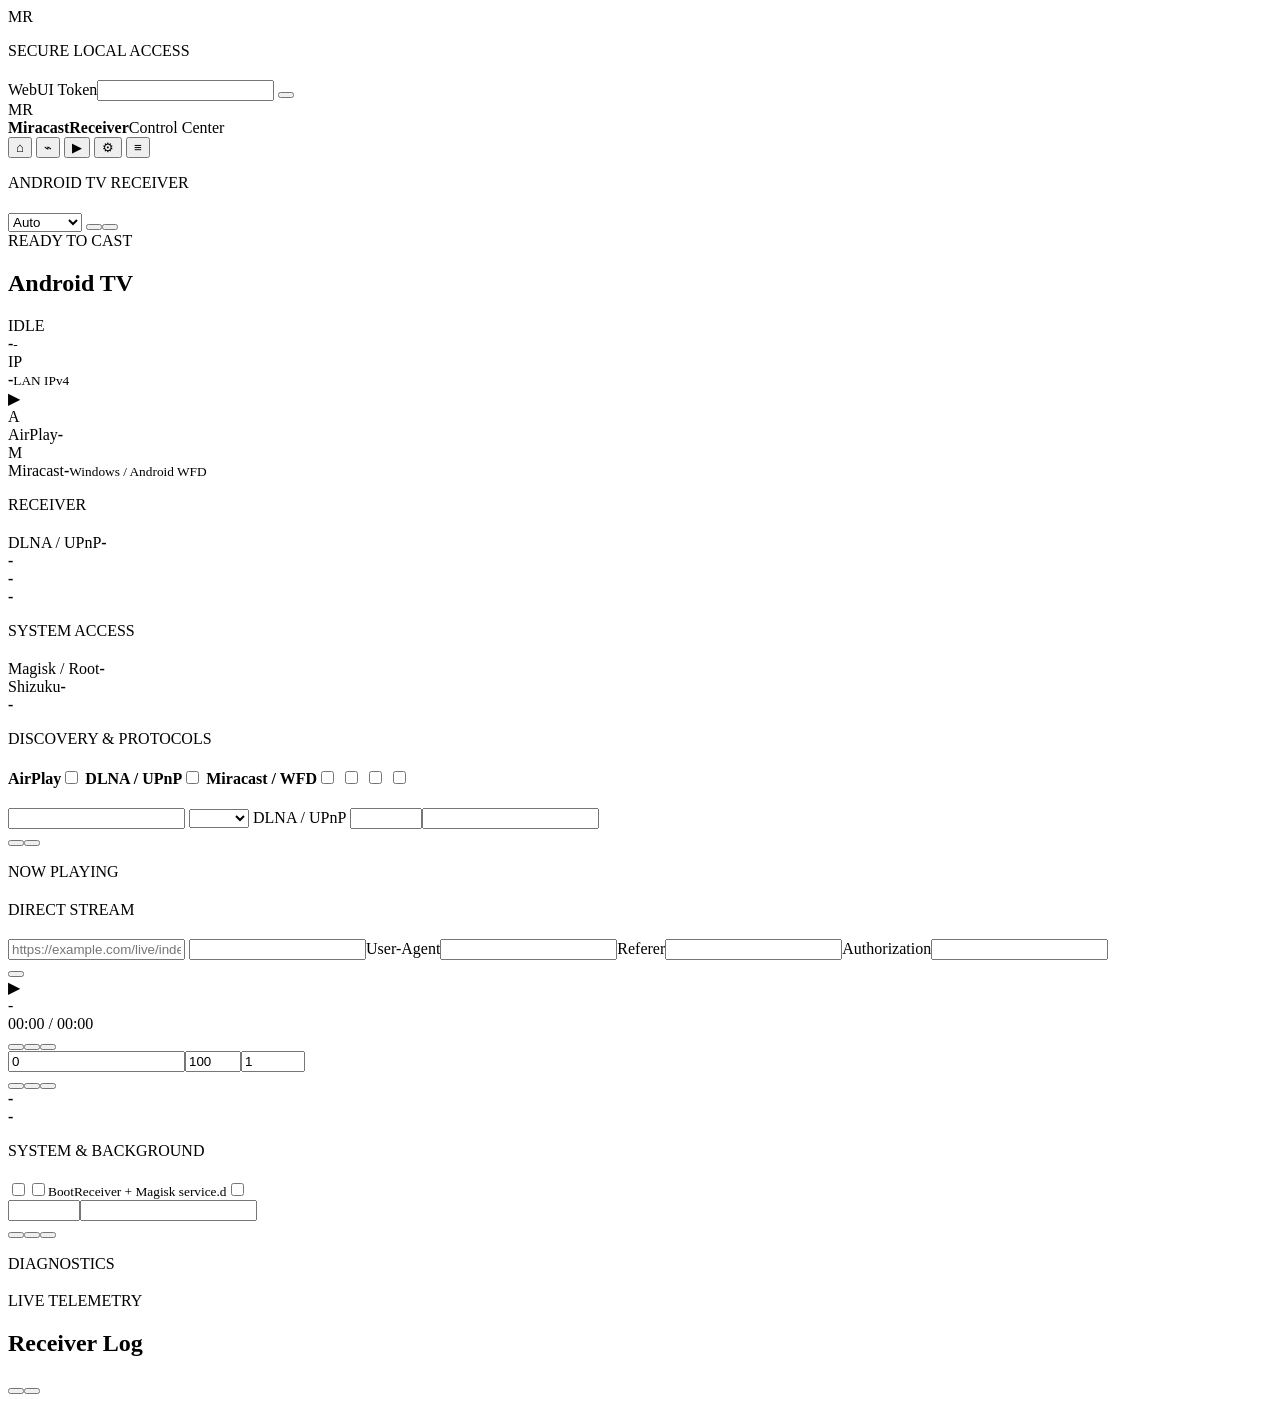
==== MiracastReceiver/app/src/main/assets/webui/index.html @ f7ee0a28 "i18n: convert WebUI markup to translation keys" ====
<!doctype html>
<html lang="en">
<head>
  <meta charset="utf-8">
  <meta name="viewport" content="width=device-width,initial-scale=1,viewport-fit=cover">
  <meta name="color-scheme" content="light dark">
  <meta name="theme-color" content="#08111f">
  <title>MiracastReceiver Control Center</title>
  <link rel="stylesheet" href="/styles.css">
</head>
<body>
  <div class="ambient ambient-a"></div><div class="ambient ambient-b"></div>

  <div id="login" class="modal hidden"><div class="modal-card login-card">
    <div class="brand-mark large">MR</div><p class="eyebrow">SECURE LOCAL ACCESS</p>
    <h2 data-i18n="loginTitle"></h2><p data-i18n="loginHint"></p>
    <label class="field-label">WebUI Token</label><input id="tokenInput" type="password" autocomplete="off" data-i18n-placeholder="tokenPlaceholder">
    <button id="loginBtn" class="primary wide" data-i18n="connectTv"></button><div id="loginError" class="error-text"></div>
  </div></div>

  <div class="app-shell">
    <aside class="sidebar">
      <div class="brand"><div class="brand-mark">MR</div><div><strong>MiracastReceiver</strong><span>Control Center</span></div></div>
      <nav>
        <button class="nav active" data-page="overview"><span class="nav-icon">⌂</span><span data-i18n="navOverview"></span></button>
        <button class="nav" data-page="protocols"><span class="nav-icon">⌁</span><span data-i18n="navProtocols"></span></button>
        <button class="nav" data-page="playback"><span class="nav-icon">▶</span><span data-i18n="navPlayback"></span></button>
        <button class="nav" data-page="system"><span class="nav-icon">⚙</span><span data-i18n="navSystem"></span></button>
        <button class="nav" data-page="logs"><span class="nav-icon">≡</span><span data-i18n="navLogs"></span></button>
      </nav>
      <div class="sidebar-footer">
        <span class="sidebar-label" data-i18n="lanConnection"></span><strong id="sidebarAddress" data-i18n="waitingNetwork"></strong><span data-i18n="localTokenAuth"></span>
      </div>
    </aside>

    <div class="workspace">
      <header class="topbar"><div><p class="eyebrow">ANDROID TV RECEIVER</p><h1 id="pageTitle"></h1></div>
        <div class="header-actions">
          <select id="languageSelect" aria-label="Language"><option value="auto">Auto</option><option value="en">English</option><option value="zh-CN">简体中文</option><option value="zh-TW">繁體中文</option><option value="ja">日本語</option><option value="ko">한국어</option></select>
          <span id="connectionBadge" class="badge"><i></i><span data-i18n="connecting"></span></span>
          <button id="copyAddressBtn" class="ghost" data-i18n="copyAddress"></button><button id="restartBtn" class="primary subtle" data-i18n="restartReceiver"></button>
        </div>
      </header>

      <main>
        <section id="page-overview" class="page active">
          <article class="hero panel"><div class="hero-copy"><span class="hero-kicker">READY TO CAST</span><h2 id="deviceName">Android TV</h2><p id="deviceMeta" data-i18n="loadingDevice"></p><div class="hero-tags"><span id="serviceState" class="soft-pill" data-i18n="receiverService"></span><span id="playbackState" class="soft-pill">IDLE</span><span id="portMode" class="soft-pill" data-i18n="webuiPort"></span></div></div><div class="hero-address"><span data-i18n="managementAddress"></span><strong id="webAddress">-</strong><small id="serviceUptime">-</small></div></article>
          <div class="metric-grid">
            <article class="metric-card"><div class="metric-icon cyan">IP</div><div><span data-i18n="tvAddress"></span><strong id="deviceIp">-</strong><small>LAN IPv4</small></div></article>
            <article class="metric-card"><div class="metric-icon green">▶</div><div><span data-i18n="currentPlayback"></span><strong id="playbackTitle" data-i18n="nothingPlaying"></strong><small data-i18n="playerStateSync"></small></div></article>
            <article class="metric-card"><div class="metric-icon violet">A</div><div><span>AirPlay</span><strong id="airplayState">-</strong><small data-i18n="airplayHint"></small></div></article>
            <article class="metric-card"><div class="metric-icon amber">M</div><div><span>Miracast</span><strong id="miracastState">-</strong><small>Windows / Android WFD</small></div></article>
          </div>
          <div class="grid two overview-grid">
            <article class="panel"><div class="panel-title"><div><p class="eyebrow">RECEIVER</p><h2 data-i18n="protocolHealth"></h2></div></div><div class="status-list premium-list"><div><span>DLNA / UPnP</span><b id="dlnaState">-</b></div><div><span data-i18n="hardwareDecode"></span><b id="decoderState">-</b></div><div><span data-i18n="actualWebuiPort"></span><b id="runtimePort">-</b></div><div><span data-i18n="lastError"></span><b id="lastError">-</b></div></div></article>
            <article class="panel"><div class="panel-title"><div><p class="eyebrow">SYSTEM ACCESS</p><h2 data-i18n="privilegeBackground"></h2></div></div><div class="status-list premium-list"><div><span>Magisk / Root</span><b id="rootState">-</b></div><div><span>Shizuku</span><b id="shizukuState">-</b></div><div><span data-i18n="bootFallback"></span><b id="bootState">-</b></div><div><span data-i18n="qrAccess"></span><b data-i18n="qrAccessHint"></b></div></div></article>
          </div>
        </section>

        <section id="page-protocols" class="page">
          <div class="page-intro"><p class="eyebrow">DISCOVERY &amp; PROTOCOLS</p><h2 data-i18n="protocolTitle"></h2><p data-i18n="protocolIntro"></p></div>
          <form id="configForm">
            <article class="panel"><div class="panel-title"><div><h2 data-i18n="receiverProtocols"></h2><p data-i18n="disableUnused"></p></div></div><div class="switch-grid">
              <label class="switch-row"><span><b>AirPlay</b><small data-i18n="airplayDesc"></small></span><input id="airPlayEnabled" type="checkbox"><i></i></label>
              <label class="switch-row"><span><b>DLNA / UPnP</b><small data-i18n="dlnaDesc"></small></span><input id="dlnaEnabled" type="checkbox"><i></i></label>
              <label class="switch-row"><span><b>Miracast / WFD</b><small data-i18n="miracastDesc"></small></span><input id="miracastEnabled" type="checkbox"><i></i></label>
              <label class="switch-row"><span><b data-i18n="customMdns"></b><small data-i18n="customMdnsDesc"></small></span><input id="customMdnsEnabled" type="checkbox"><i></i></label>
              <label class="switch-row"><span><b data-i18n="airplayAudio"></b><small data-i18n="airplayAudioDesc"></small></span><input id="airPlayAudioEnabled" type="checkbox"><i></i></label>
              <label class="switch-row"><span><b data-i18n="autoLaunchPlayer"></b><small data-i18n="autoLaunchDesc"></small></span><input id="autoLaunchPlayer" type="checkbox"><i></i></label>
            </div></article>
            <article class="panel"><div class="panel-title"><div><h2 data-i18n="identityPicture"></h2><p data-i18n="identityPictureDesc"></p></div></div><div class="form-grid">
              <label><span data-i18n="deviceName"></span><input id="deviceNameInput" type="text" maxlength="64" data-i18n-placeholder="systemNamePlaceholder"></label>
              <label><span data-i18n="mirrorResolution"></span><select id="mirrorMaxHeight"><option value="0" data-i18n="autoTvMax"></option><option value="720">720p</option><option value="1080">1080p</option><option value="1440">1440p</option><option value="2160">2160p</option></select></label>
              <label>DLNA / UPnP <span data-i18n="port"></span><input id="upnpPort" type="number" min="1024" max="65535"></label><label><span data-i18n="connectionCode"></span><input id="connectionCode" type="text" readonly></label>
            </div><div class="actions"><button type="button" id="regenCodeBtn" data-i18n="regenCode"></button><button type="submit" class="primary" data-i18n="saveApply"></button></div></article>
          </form>
        </section>

        <section id="page-playback" class="page">
          <div class="page-intro"><p class="eyebrow">NOW PLAYING</p><h2 data-i18n="remotePlayer"></h2><p data-i18n="remotePlayerIntro"></p></div>
          <article id="directUrlCard" class="panel"><div class="panel-title"><div><p class="eyebrow">DIRECT STREAM</p><h2 data-i18n="directStream"></h2><p data-i18n="directStreamDesc"></p></div></div><div class="form-grid">
            <label style="grid-column:1/-1"><span data-i18n="mediaUrl"></span><input id="directMediaUrl" type="url" maxlength="4096" placeholder="https://example.com/live/index.m3u8"></label>
            <label><span data-i18n="optionalTitle"></span><input id="directMediaTitle" type="text" maxlength="160"></label><label><span>User-Agent</span><input id="directUserAgent" type="text" maxlength="2048"></label><label><span>Referer</span><input id="directReferer" type="text" maxlength="2048"></label><label><span>Authorization</span><input id="directAuthorization" type="text" maxlength="2048"></label>
          </div><div class="actions"><button id="directPlayBtn" class="primary" data-i18n="playNow"></button></div><div class="muted" data-i18n="directStreamSafety"></div></article>
          <article class="panel player-panel"><div class="now-playing"><span class="now-icon">▶</span><div><strong id="nowTitle" data-i18n="nothingPlaying"></strong><span id="nowSource">-</span></div></div><div class="progress"><div id="progressFill"></div></div><div id="progressText" class="muted progress-label">00:00 / 00:00</div><div class="player-buttons"><button data-player="pause" data-i18n="pause"></button><button class="primary play-main" data-player="play" data-i18n="play"></button><button data-player="stop" data-i18n="stop"></button></div><div class="form-grid compact"><label><span data-i18n="seekSeconds"></span><input id="seekSeconds" type="number" min="0" value="0"></label><label><span data-i18n="volume"></span><input id="volumeValue" type="number" min="0" max="100" value="100"></label><label><span data-i18n="speed"></span><input id="speedValue" type="number" min="0.25" max="4" step="0.25" value="1"></label></div><div class="actions"><button id="seekBtn" data-i18n="seek"></button><button id="volumeBtn" data-i18n="setVolume"></button><button id="speedBtn" data-i18n="setSpeed"></button></div><div class="status-list top-gap premium-list"><div><span data-i18n="currentDecoder"></span><b id="activeDecoder">-</b></div><div><span data-i18n="hardwareAcceleration"></span><b id="activeHardware">-</b></div></div></article>
        </section>

        <section id="page-system" class="page"><div class="page-intro"><p class="eyebrow">SYSTEM &amp; BACKGROUND</p><h2 data-i18n="systemTitle"></h2><p data-i18n="systemIntro"></p></div><form id="systemForm"><article class="panel"><div class="switch-grid">
          <label class="switch-row"><span><b data-i18n="enableWebui"></b><small data-i18n="enableWebuiDesc"></small></span><input id="webUiEnabled" type="checkbox"><i></i></label><label class="switch-row"><span><b data-i18n="tokenAuth"></b><small data-i18n="tokenAuthDesc"></small></span><input id="webUiAuthRequired" type="checkbox"><i></i></label><label class="switch-row"><span><b data-i18n="autoStart"></b><small>BootReceiver + Magisk service.d</small></span><input id="autoStartOnBoot" type="checkbox"><i></i></label>
          </div><div class="form-grid port-grid"><label><span data-i18n="preferredPort"></span><input id="webUiPort" type="number" min="1024" max="65535"><small data-i18n="preferredPortDesc"></small></label><label><span data-i18n="runtimePort"></span><input id="runtimePortInput" type="text" readonly><small id="portNotice"></small></label></div><div class="actions"><button type="button" id="optimizeBtn" data-i18n="optimizeBackground"></button><button type="button" id="rotateTokenBtn" data-i18n="rotateToken"></button><button type="submit" class="primary" data-i18n="saveApply"></button></div></article></form><article class="panel diagnostics-panel"><div class="panel-head"><div><p class="eyebrow">DIAGNOSTICS</p><h2 data-i18n="diagnosticSnapshot"></h2></div></div><pre id="diagnostics" data-i18n="loading"></pre></article></section>

        <section id="page-logs" class="page"><div class="page-intro"><p class="eyebrow">LIVE TELEMETRY</p><h2 data-i18n="liveLogs"></h2><p data-i18n="liveLogsIntro"></p></div><article class="panel log-panel"><div class="panel-head"><div><h2>Receiver Log</h2><span class="muted" data-i18n="last400"></span></div><div><button id="refreshLogsBtn" data-i18n="refresh"></button><button id="clearLogsBtn" data-i18n="clear"></button></div></div><pre id="logs" data-i18n="loading"></pre></article></section>
        <div id="toast" class="toast hidden"></div>
      </main>
    </div>
  </div>
  <script src="/app.js"></script>
</body>
</html>
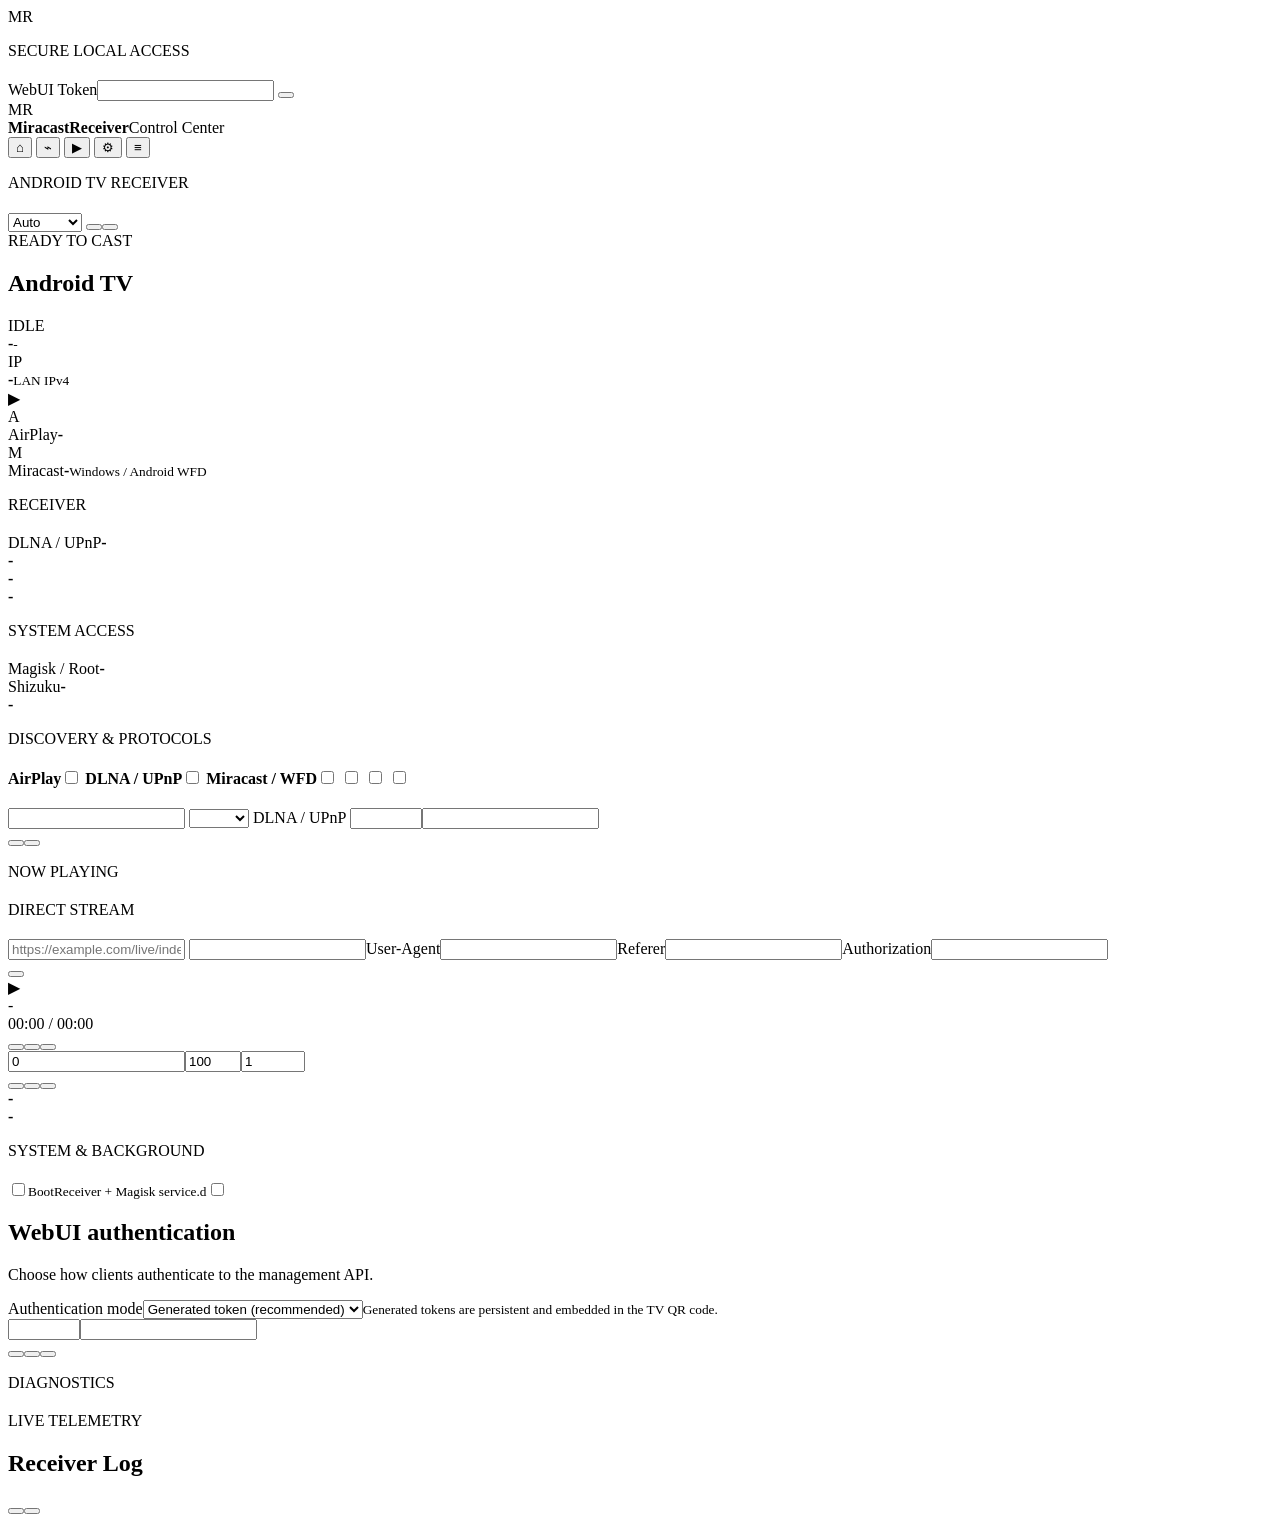
==== commit 49e06ead: "feat: add WebUI auth mode controls" ====
--- a/MiracastReceiver/app/src/main/assets/webui/index.html
+++ b/MiracastReceiver/app/src/main/assets/webui/index.html
@@ -28,9 +28,7 @@
         <button class="nav" data-page="system"><span class="nav-icon">⚙</span><span data-i18n="navSystem"></span></button>
         <button class="nav" data-page="logs"><span class="nav-icon">≡</span><span data-i18n="navLogs"></span></button>
       </nav>
-      <div class="sidebar-footer">
-        <span class="sidebar-label" data-i18n="lanConnection"></span><strong id="sidebarAddress" data-i18n="waitingNetwork"></strong><span data-i18n="localTokenAuth"></span>
-      </div>
+      <div class="sidebar-footer"><span class="sidebar-label" data-i18n="lanConnection"></span><strong id="sidebarAddress" data-i18n="waitingNetwork"></strong><span data-i18n="localTokenAuth"></span></div>
     </aside>
 
     <div class="workspace">
@@ -85,9 +83,17 @@
           <article class="panel player-panel"><div class="now-playing"><span class="now-icon">▶</span><div><strong id="nowTitle" data-i18n="nothingPlaying"></strong><span id="nowSource">-</span></div></div><div class="progress"><div id="progressFill"></div></div><div id="progressText" class="muted progress-label">00:00 / 00:00</div><div class="player-buttons"><button data-player="pause" data-i18n="pause"></button><button class="primary play-main" data-player="play" data-i18n="play"></button><button data-player="stop" data-i18n="stop"></button></div><div class="form-grid compact"><label><span data-i18n="seekSeconds"></span><input id="seekSeconds" type="number" min="0" value="0"></label><label><span data-i18n="volume"></span><input id="volumeValue" type="number" min="0" max="100" value="100"></label><label><span data-i18n="speed"></span><input id="speedValue" type="number" min="0.25" max="4" step="0.25" value="1"></label></div><div class="actions"><button id="seekBtn" data-i18n="seek"></button><button id="volumeBtn" data-i18n="setVolume"></button><button id="speedBtn" data-i18n="setSpeed"></button></div><div class="status-list top-gap premium-list"><div><span data-i18n="currentDecoder"></span><b id="activeDecoder">-</b></div><div><span data-i18n="hardwareAcceleration"></span><b id="activeHardware">-</b></div></div></article>
         </section>
 
-        <section id="page-system" class="page"><div class="page-intro"><p class="eyebrow">SYSTEM &amp; BACKGROUND</p><h2 data-i18n="systemTitle"></h2><p data-i18n="systemIntro"></p></div><form id="systemForm"><article class="panel"><div class="switch-grid">
-          <label class="switch-row"><span><b data-i18n="enableWebui"></b><small data-i18n="enableWebuiDesc"></small></span><input id="webUiEnabled" type="checkbox"><i></i></label><label class="switch-row"><span><b data-i18n="tokenAuth"></b><small data-i18n="tokenAuthDesc"></small></span><input id="webUiAuthRequired" type="checkbox"><i></i></label><label class="switch-row"><span><b data-i18n="autoStart"></b><small>BootReceiver + Magisk service.d</small></span><input id="autoStartOnBoot" type="checkbox"><i></i></label>
-          </div><div class="form-grid port-grid"><label><span data-i18n="preferredPort"></span><input id="webUiPort" type="number" min="1024" max="65535"><small data-i18n="preferredPortDesc"></small></label><label><span data-i18n="runtimePort"></span><input id="runtimePortInput" type="text" readonly><small id="portNotice"></small></label></div><div class="actions"><button type="button" id="optimizeBtn" data-i18n="optimizeBackground"></button><button type="button" id="rotateTokenBtn" data-i18n="rotateToken"></button><button type="submit" class="primary" data-i18n="saveApply"></button></div></article></form><article class="panel diagnostics-panel"><div class="panel-head"><div><p class="eyebrow">DIAGNOSTICS</p><h2 data-i18n="diagnosticSnapshot"></h2></div></div><pre id="diagnostics" data-i18n="loading"></pre></article></section>
+        <section id="page-system" class="page"><div class="page-intro"><p class="eyebrow">SYSTEM &amp; BACKGROUND</p><h2 data-i18n="systemTitle"></h2><p data-i18n="systemIntro"></p></div><form id="systemForm"><article class="panel">
+          <div class="switch-grid"><label class="switch-row"><span><b data-i18n="enableWebui"></b><small data-i18n="enableWebuiDesc"></small></span><input id="webUiEnabled" type="checkbox"><i></i></label><label class="switch-row"><span><b data-i18n="autoStart"></b><small>BootReceiver + Magisk service.d</small></span><input id="autoStartOnBoot" type="checkbox"><i></i></label></div>
+          <input id="webUiAuthRequired" type="checkbox" hidden>
+          <div class="panel-title top-gap"><div><h2 id="authModeTitle">WebUI authentication</h2><p id="authModeDescription">Choose how clients authenticate to the management API.</p></div></div>
+          <div class="form-grid">
+            <label><span id="authModeLabel">Authentication mode</span><select id="webUiAuthMode"><option value="auto">Generated token (recommended)</option><option value="custom">Custom token</option><option value="none">No authentication</option></select><small id="authModeHint">Generated tokens are persistent and embedded in the TV QR code.</small></label>
+            <label id="customTokenField" hidden><span id="customTokenLabel">Custom token</span><input id="webUiCustomToken" type="password" minlength="8" maxlength="128" autocomplete="new-password"><small id="customTokenHint">8–128 characters; spaces and control characters are not allowed.</small></label>
+          </div>
+          <div class="form-grid port-grid"><label><span data-i18n="preferredPort"></span><input id="webUiPort" type="number" min="1024" max="65535"><small data-i18n="preferredPortDesc"></small></label><label><span data-i18n="runtimePort"></span><input id="runtimePortInput" type="text" readonly><small id="portNotice"></small></label></div>
+          <div class="actions"><button type="button" id="optimizeBtn" data-i18n="optimizeBackground"></button><button type="button" id="rotateTokenBtn" data-i18n="rotateToken"></button><button type="submit" class="primary" data-i18n="saveApply"></button></div>
+          </article></form><article class="panel diagnostics-panel"><div class="panel-head"><div><p class="eyebrow">DIAGNOSTICS</p><h2 data-i18n="diagnosticSnapshot"></h2></div></div><pre id="diagnostics" data-i18n="loading"></pre></article></section>
 
         <section id="page-logs" class="page"><div class="page-intro"><p class="eyebrow">LIVE TELEMETRY</p><h2 data-i18n="liveLogs"></h2><p data-i18n="liveLogsIntro"></p></div><article class="panel log-panel"><div class="panel-head"><div><h2>Receiver Log</h2><span class="muted" data-i18n="last400"></span></div><div><button id="refreshLogsBtn" data-i18n="refresh"></button><button id="clearLogsBtn" data-i18n="clear"></button></div></div><pre id="logs" data-i18n="loading"></pre></article></section>
         <div id="toast" class="toast hidden"></div>
@@ -95,5 +101,6 @@
     </div>
   </div>
   <script src="/app.js"></script>
+  <script src="/auth-modes.js"></script>
 </body>
 </html>
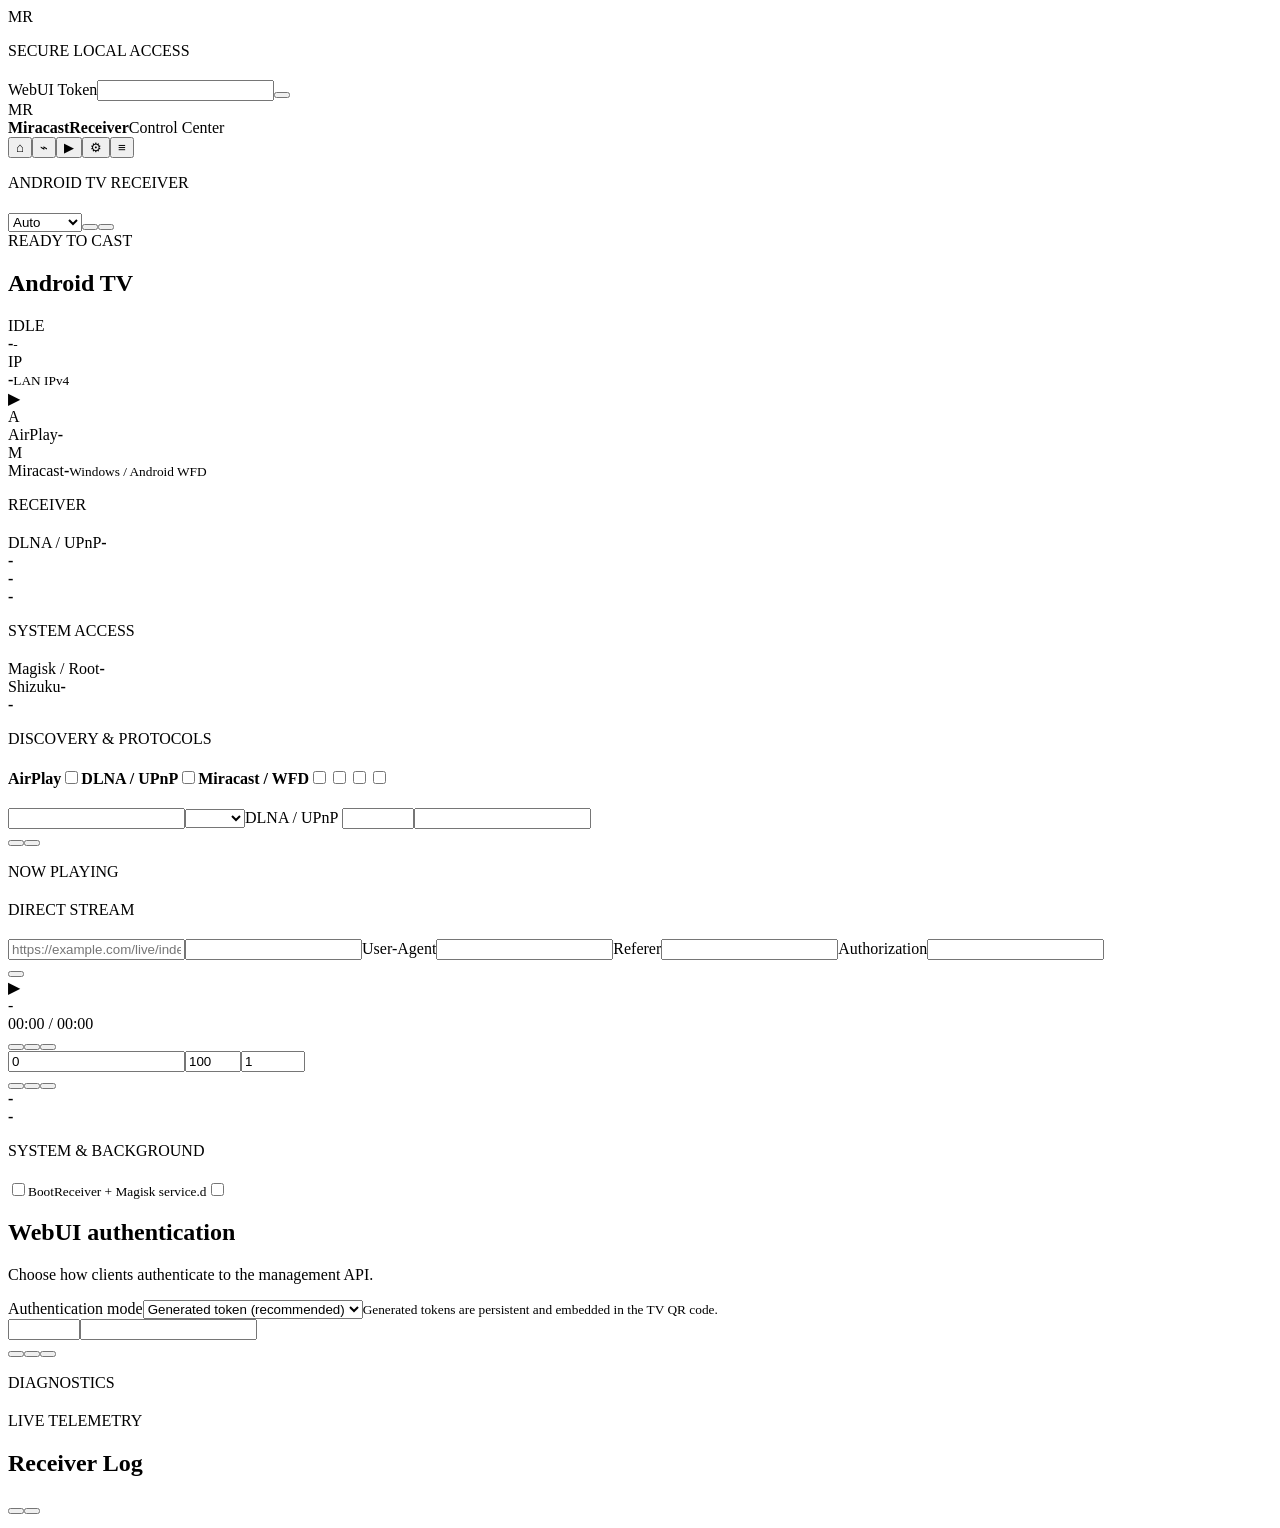
==== commit ebc6137c: "feat: wire WebUI authentication mode editor" ====
--- a/MiracastReceiver/app/src/main/assets/webui/index.html
+++ b/MiracastReceiver/app/src/main/assets/webui/index.html
@@ -10,97 +10,39 @@
 </head>
 <body>
   <div class="ambient ambient-a"></div><div class="ambient ambient-b"></div>
-
-  <div id="login" class="modal hidden"><div class="modal-card login-card">
-    <div class="brand-mark large">MR</div><p class="eyebrow">SECURE LOCAL ACCESS</p>
-    <h2 data-i18n="loginTitle"></h2><p data-i18n="loginHint"></p>
-    <label class="field-label">WebUI Token</label><input id="tokenInput" type="password" autocomplete="off" data-i18n-placeholder="tokenPlaceholder">
-    <button id="loginBtn" class="primary wide" data-i18n="connectTv"></button><div id="loginError" class="error-text"></div>
-  </div></div>
-
+  <div id="login" class="modal hidden"><div class="modal-card login-card"><div class="brand-mark large">MR</div><p class="eyebrow">SECURE LOCAL ACCESS</p><h2 data-i18n="loginTitle"></h2><p data-i18n="loginHint"></p><label class="field-label">WebUI Token</label><input id="tokenInput" type="password" autocomplete="off" data-i18n-placeholder="tokenPlaceholder"><button id="loginBtn" class="primary wide" data-i18n="connectTv"></button><div id="loginError" class="error-text"></div></div></div>
   <div class="app-shell">
-    <aside class="sidebar">
-      <div class="brand"><div class="brand-mark">MR</div><div><strong>MiracastReceiver</strong><span>Control Center</span></div></div>
-      <nav>
-        <button class="nav active" data-page="overview"><span class="nav-icon">⌂</span><span data-i18n="navOverview"></span></button>
-        <button class="nav" data-page="protocols"><span class="nav-icon">⌁</span><span data-i18n="navProtocols"></span></button>
-        <button class="nav" data-page="playback"><span class="nav-icon">▶</span><span data-i18n="navPlayback"></span></button>
-        <button class="nav" data-page="system"><span class="nav-icon">⚙</span><span data-i18n="navSystem"></span></button>
-        <button class="nav" data-page="logs"><span class="nav-icon">≡</span><span data-i18n="navLogs"></span></button>
-      </nav>
-      <div class="sidebar-footer"><span class="sidebar-label" data-i18n="lanConnection"></span><strong id="sidebarAddress" data-i18n="waitingNetwork"></strong><span data-i18n="localTokenAuth"></span></div>
-    </aside>
-
+    <aside class="sidebar"><div class="brand"><div class="brand-mark">MR</div><div><strong>MiracastReceiver</strong><span>Control Center</span></div></div><nav><button class="nav active" data-page="overview"><span class="nav-icon">⌂</span><span data-i18n="navOverview"></span></button><button class="nav" data-page="protocols"><span class="nav-icon">⌁</span><span data-i18n="navProtocols"></span></button><button class="nav" data-page="playback"><span class="nav-icon">▶</span><span data-i18n="navPlayback"></span></button><button class="nav" data-page="system"><span class="nav-icon">⚙</span><span data-i18n="navSystem"></span></button><button class="nav" data-page="logs"><span class="nav-icon">≡</span><span data-i18n="navLogs"></span></button></nav><div class="sidebar-footer"><span class="sidebar-label" data-i18n="lanConnection"></span><strong id="sidebarAddress" data-i18n="waitingNetwork"></strong><span data-i18n="localTokenAuth"></span></div></aside>
     <div class="workspace">
-      <header class="topbar"><div><p class="eyebrow">ANDROID TV RECEIVER</p><h1 id="pageTitle"></h1></div>
-        <div class="header-actions">
-          <select id="languageSelect" aria-label="Language"><option value="auto">Auto</option><option value="en">English</option><option value="zh-CN">简体中文</option><option value="zh-TW">繁體中文</option><option value="ja">日本語</option><option value="ko">한국어</option></select>
-          <span id="connectionBadge" class="badge"><i></i><span data-i18n="connecting"></span></span>
-          <button id="copyAddressBtn" class="ghost" data-i18n="copyAddress"></button><button id="restartBtn" class="primary subtle" data-i18n="restartReceiver"></button>
-        </div>
-      </header>
-
+      <header class="topbar"><div><p class="eyebrow">ANDROID TV RECEIVER</p><h1 id="pageTitle"></h1></div><div class="header-actions"><select id="languageSelect" aria-label="Language"><option value="auto">Auto</option><option value="en">English</option><option value="zh-CN">简体中文</option><option value="zh-TW">繁體中文</option><option value="ja">日本語</option><option value="ko">한국어</option></select><span id="connectionBadge" class="badge"><i></i><span data-i18n="connecting"></span></span><button id="copyAddressBtn" class="ghost" data-i18n="copyAddress"></button><button id="restartBtn" class="primary subtle" data-i18n="restartReceiver"></button></div></header>
       <main>
-        <section id="page-overview" class="page active">
-          <article class="hero panel"><div class="hero-copy"><span class="hero-kicker">READY TO CAST</span><h2 id="deviceName">Android TV</h2><p id="deviceMeta" data-i18n="loadingDevice"></p><div class="hero-tags"><span id="serviceState" class="soft-pill" data-i18n="receiverService"></span><span id="playbackState" class="soft-pill">IDLE</span><span id="portMode" class="soft-pill" data-i18n="webuiPort"></span></div></div><div class="hero-address"><span data-i18n="managementAddress"></span><strong id="webAddress">-</strong><small id="serviceUptime">-</small></div></article>
-          <div class="metric-grid">
-            <article class="metric-card"><div class="metric-icon cyan">IP</div><div><span data-i18n="tvAddress"></span><strong id="deviceIp">-</strong><small>LAN IPv4</small></div></article>
-            <article class="metric-card"><div class="metric-icon green">▶</div><div><span data-i18n="currentPlayback"></span><strong id="playbackTitle" data-i18n="nothingPlaying"></strong><small data-i18n="playerStateSync"></small></div></article>
-            <article class="metric-card"><div class="metric-icon violet">A</div><div><span>AirPlay</span><strong id="airplayState">-</strong><small data-i18n="airplayHint"></small></div></article>
-            <article class="metric-card"><div class="metric-icon amber">M</div><div><span>Miracast</span><strong id="miracastState">-</strong><small>Windows / Android WFD</small></div></article>
-          </div>
-          <div class="grid two overview-grid">
-            <article class="panel"><div class="panel-title"><div><p class="eyebrow">RECEIVER</p><h2 data-i18n="protocolHealth"></h2></div></div><div class="status-list premium-list"><div><span>DLNA / UPnP</span><b id="dlnaState">-</b></div><div><span data-i18n="hardwareDecode"></span><b id="decoderState">-</b></div><div><span data-i18n="actualWebuiPort"></span><b id="runtimePort">-</b></div><div><span data-i18n="lastError"></span><b id="lastError">-</b></div></div></article>
-            <article class="panel"><div class="panel-title"><div><p class="eyebrow">SYSTEM ACCESS</p><h2 data-i18n="privilegeBackground"></h2></div></div><div class="status-list premium-list"><div><span>Magisk / Root</span><b id="rootState">-</b></div><div><span>Shizuku</span><b id="shizukuState">-</b></div><div><span data-i18n="bootFallback"></span><b id="bootState">-</b></div><div><span data-i18n="qrAccess"></span><b data-i18n="qrAccessHint"></b></div></div></article>
-          </div>
-        </section>
-
-        <section id="page-protocols" class="page">
-          <div class="page-intro"><p class="eyebrow">DISCOVERY &amp; PROTOCOLS</p><h2 data-i18n="protocolTitle"></h2><p data-i18n="protocolIntro"></p></div>
-          <form id="configForm">
-            <article class="panel"><div class="panel-title"><div><h2 data-i18n="receiverProtocols"></h2><p data-i18n="disableUnused"></p></div></div><div class="switch-grid">
-              <label class="switch-row"><span><b>AirPlay</b><small data-i18n="airplayDesc"></small></span><input id="airPlayEnabled" type="checkbox"><i></i></label>
-              <label class="switch-row"><span><b>DLNA / UPnP</b><small data-i18n="dlnaDesc"></small></span><input id="dlnaEnabled" type="checkbox"><i></i></label>
-              <label class="switch-row"><span><b>Miracast / WFD</b><small data-i18n="miracastDesc"></small></span><input id="miracastEnabled" type="checkbox"><i></i></label>
-              <label class="switch-row"><span><b data-i18n="customMdns"></b><small data-i18n="customMdnsDesc"></small></span><input id="customMdnsEnabled" type="checkbox"><i></i></label>
-              <label class="switch-row"><span><b data-i18n="airplayAudio"></b><small data-i18n="airplayAudioDesc"></small></span><input id="airPlayAudioEnabled" type="checkbox"><i></i></label>
-              <label class="switch-row"><span><b data-i18n="autoLaunchPlayer"></b><small data-i18n="autoLaunchDesc"></small></span><input id="autoLaunchPlayer" type="checkbox"><i></i></label>
-            </div></article>
-            <article class="panel"><div class="panel-title"><div><h2 data-i18n="identityPicture"></h2><p data-i18n="identityPictureDesc"></p></div></div><div class="form-grid">
-              <label><span data-i18n="deviceName"></span><input id="deviceNameInput" type="text" maxlength="64" data-i18n-placeholder="systemNamePlaceholder"></label>
-              <label><span data-i18n="mirrorResolution"></span><select id="mirrorMaxHeight"><option value="0" data-i18n="autoTvMax"></option><option value="720">720p</option><option value="1080">1080p</option><option value="1440">1440p</option><option value="2160">2160p</option></select></label>
-              <label>DLNA / UPnP <span data-i18n="port"></span><input id="upnpPort" type="number" min="1024" max="65535"></label><label><span data-i18n="connectionCode"></span><input id="connectionCode" type="text" readonly></label>
-            </div><div class="actions"><button type="button" id="regenCodeBtn" data-i18n="regenCode"></button><button type="submit" class="primary" data-i18n="saveApply"></button></div></article>
-          </form>
-        </section>
-
-        <section id="page-playback" class="page">
-          <div class="page-intro"><p class="eyebrow">NOW PLAYING</p><h2 data-i18n="remotePlayer"></h2><p data-i18n="remotePlayerIntro"></p></div>
-          <article id="directUrlCard" class="panel"><div class="panel-title"><div><p class="eyebrow">DIRECT STREAM</p><h2 data-i18n="directStream"></h2><p data-i18n="directStreamDesc"></p></div></div><div class="form-grid">
-            <label style="grid-column:1/-1"><span data-i18n="mediaUrl"></span><input id="directMediaUrl" type="url" maxlength="4096" placeholder="https://example.com/live/index.m3u8"></label>
-            <label><span data-i18n="optionalTitle"></span><input id="directMediaTitle" type="text" maxlength="160"></label><label><span>User-Agent</span><input id="directUserAgent" type="text" maxlength="2048"></label><label><span>Referer</span><input id="directReferer" type="text" maxlength="2048"></label><label><span>Authorization</span><input id="directAuthorization" type="text" maxlength="2048"></label>
-          </div><div class="actions"><button id="directPlayBtn" class="primary" data-i18n="playNow"></button></div><div class="muted" data-i18n="directStreamSafety"></div></article>
-          <article class="panel player-panel"><div class="now-playing"><span class="now-icon">▶</span><div><strong id="nowTitle" data-i18n="nothingPlaying"></strong><span id="nowSource">-</span></div></div><div class="progress"><div id="progressFill"></div></div><div id="progressText" class="muted progress-label">00:00 / 00:00</div><div class="player-buttons"><button data-player="pause" data-i18n="pause"></button><button class="primary play-main" data-player="play" data-i18n="play"></button><button data-player="stop" data-i18n="stop"></button></div><div class="form-grid compact"><label><span data-i18n="seekSeconds"></span><input id="seekSeconds" type="number" min="0" value="0"></label><label><span data-i18n="volume"></span><input id="volumeValue" type="number" min="0" max="100" value="100"></label><label><span data-i18n="speed"></span><input id="speedValue" type="number" min="0.25" max="4" step="0.25" value="1"></label></div><div class="actions"><button id="seekBtn" data-i18n="seek"></button><button id="volumeBtn" data-i18n="setVolume"></button><button id="speedBtn" data-i18n="setSpeed"></button></div><div class="status-list top-gap premium-list"><div><span data-i18n="currentDecoder"></span><b id="activeDecoder">-</b></div><div><span data-i18n="hardwareAcceleration"></span><b id="activeHardware">-</b></div></div></article>
-        </section>
-
-        <section id="page-system" class="page"><div class="page-intro"><p class="eyebrow">SYSTEM &amp; BACKGROUND</p><h2 data-i18n="systemTitle"></h2><p data-i18n="systemIntro"></p></div><form id="systemForm"><article class="panel">
-          <div class="switch-grid"><label class="switch-row"><span><b data-i18n="enableWebui"></b><small data-i18n="enableWebuiDesc"></small></span><input id="webUiEnabled" type="checkbox"><i></i></label><label class="switch-row"><span><b data-i18n="autoStart"></b><small>BootReceiver + Magisk service.d</small></span><input id="autoStartOnBoot" type="checkbox"><i></i></label></div>
-          <input id="webUiAuthRequired" type="checkbox" hidden>
-          <div class="panel-title top-gap"><div><h2 id="authModeTitle">WebUI authentication</h2><p id="authModeDescription">Choose how clients authenticate to the management API.</p></div></div>
-          <div class="form-grid">
-            <label><span id="authModeLabel">Authentication mode</span><select id="webUiAuthMode"><option value="auto">Generated token (recommended)</option><option value="custom">Custom token</option><option value="none">No authentication</option></select><small id="authModeHint">Generated tokens are persistent and embedded in the TV QR code.</small></label>
-            <label id="customTokenField" hidden><span id="customTokenLabel">Custom token</span><input id="webUiCustomToken" type="password" minlength="8" maxlength="128" autocomplete="new-password"><small id="customTokenHint">8–128 characters; spaces and control characters are not allowed.</small></label>
-          </div>
-          <div class="form-grid port-grid"><label><span data-i18n="preferredPort"></span><input id="webUiPort" type="number" min="1024" max="65535"><small data-i18n="preferredPortDesc"></small></label><label><span data-i18n="runtimePort"></span><input id="runtimePortInput" type="text" readonly><small id="portNotice"></small></label></div>
-          <div class="actions"><button type="button" id="optimizeBtn" data-i18n="optimizeBackground"></button><button type="button" id="rotateTokenBtn" data-i18n="rotateToken"></button><button type="submit" class="primary" data-i18n="saveApply"></button></div>
-          </article></form><article class="panel diagnostics-panel"><div class="panel-head"><div><p class="eyebrow">DIAGNOSTICS</p><h2 data-i18n="diagnosticSnapshot"></h2></div></div><pre id="diagnostics" data-i18n="loading"></pre></article></section>
-
+        <section id="page-overview" class="page active"><article class="hero panel"><div class="hero-copy"><span class="hero-kicker">READY TO CAST</span><h2 id="deviceName">Android TV</h2><p id="deviceMeta" data-i18n="loadingDevice"></p><div class="hero-tags"><span id="serviceState" class="soft-pill" data-i18n="receiverService"></span><span id="playbackState" class="soft-pill">IDLE</span><span id="portMode" class="soft-pill" data-i18n="webuiPort"></span></div></div><div class="hero-address"><span data-i18n="managementAddress"></span><strong id="webAddress">-</strong><small id="serviceUptime">-</small></div></article><div class="metric-grid"><article class="metric-card"><div class="metric-icon cyan">IP</div><div><span data-i18n="tvAddress"></span><strong id="deviceIp">-</strong><small>LAN IPv4</small></div></article><article class="metric-card"><div class="metric-icon green">▶</div><div><span data-i18n="currentPlayback"></span><strong id="playbackTitle" data-i18n="nothingPlaying"></strong><small data-i18n="playerStateSync"></small></div></article><article class="metric-card"><div class="metric-icon violet">A</div><div><span>AirPlay</span><strong id="airplayState">-</strong><small data-i18n="airplayHint"></small></div></article><article class="metric-card"><div class="metric-icon amber">M</div><div><span>Miracast</span><strong id="miracastState">-</strong><small>Windows / Android WFD</small></div></article></div><div class="grid two overview-grid"><article class="panel"><div class="panel-title"><div><p class="eyebrow">RECEIVER</p><h2 data-i18n="protocolHealth"></h2></div></div><div class="status-list premium-list"><div><span>DLNA / UPnP</span><b id="dlnaState">-</b></div><div><span data-i18n="hardwareDecode"></span><b id="decoderState">-</b></div><div><span data-i18n="actualWebuiPort"></span><b id="runtimePort">-</b></div><div><span data-i18n="lastError"></span><b id="lastError">-</b></div></div></article><article class="panel"><div class="panel-title"><div><p class="eyebrow">SYSTEM ACCESS</p><h2 data-i18n="privilegeBackground"></h2></div></div><div class="status-list premium-list"><div><span>Magisk / Root</span><b id="rootState">-</b></div><div><span>Shizuku</span><b id="shizukuState">-</b></div><div><span data-i18n="bootFallback"></span><b id="bootState">-</b></div><div><span data-i18n="qrAccess"></span><b data-i18n="qrAccessHint"></b></div></div></article></div></section>
+        <section id="page-protocols" class="page"><div class="page-intro"><p class="eyebrow">DISCOVERY &amp; PROTOCOLS</p><h2 data-i18n="protocolTitle"></h2><p data-i18n="protocolIntro"></p></div><form id="configForm"><article class="panel"><div class="panel-title"><div><h2 data-i18n="receiverProtocols"></h2><p data-i18n="disableUnused"></p></div></div><div class="switch-grid"><label class="switch-row"><span><b>AirPlay</b><small data-i18n="airplayDesc"></small></span><input id="airPlayEnabled" type="checkbox"><i></i></label><label class="switch-row"><span><b>DLNA / UPnP</b><small data-i18n="dlnaDesc"></small></span><input id="dlnaEnabled" type="checkbox"><i></i></label><label class="switch-row"><span><b>Miracast / WFD</b><small data-i18n="miracastDesc"></small></span><input id="miracastEnabled" type="checkbox"><i></i></label><label class="switch-row"><span><b data-i18n="customMdns"></b><small data-i18n="customMdnsDesc"></small></span><input id="customMdnsEnabled" type="checkbox"><i></i></label><label class="switch-row"><span><b data-i18n="airplayAudio"></b><small data-i18n="airplayAudioDesc"></small></span><input id="airPlayAudioEnabled" type="checkbox"><i></i></label><label class="switch-row"><span><b data-i18n="autoLaunchPlayer"></b><small data-i18n="autoLaunchDesc"></small></span><input id="autoLaunchPlayer" type="checkbox"><i></i></label></div></article><article class="panel"><div class="panel-title"><div><h2 data-i18n="identityPicture"></h2><p data-i18n="identityPictureDesc"></p></div></div><div class="form-grid"><label><span data-i18n="deviceName"></span><input id="deviceNameInput" type="text" maxlength="64" data-i18n-placeholder="systemNamePlaceholder"></label><label><span data-i18n="mirrorResolution"></span><select id="mirrorMaxHeight"><option value="0" data-i18n="autoTvMax"></option><option value="720">720p</option><option value="1080">1080p</option><option value="1440">1440p</option><option value="2160">2160p</option></select></label><label>DLNA / UPnP <span data-i18n="port"></span><input id="upnpPort" type="number" min="1024" max="65535"></label><label><span data-i18n="connectionCode"></span><input id="connectionCode" type="text" readonly></label></div><div class="actions"><button type="button" id="regenCodeBtn" data-i18n="regenCode"></button><button type="submit" class="primary" data-i18n="saveApply"></button></div></article></form></section>
+        <section id="page-playback" class="page"><div class="page-intro"><p class="eyebrow">NOW PLAYING</p><h2 data-i18n="remotePlayer"></h2><p data-i18n="remotePlayerIntro"></p></div><article id="directUrlCard" class="panel"><div class="panel-title"><div><p class="eyebrow">DIRECT STREAM</p><h2 data-i18n="directStream"></h2><p data-i18n="directStreamDesc"></p></div></div><div class="form-grid"><label style="grid-column:1/-1"><span data-i18n="mediaUrl"></span><input id="directMediaUrl" type="url" maxlength="4096" placeholder="https://example.com/live/index.m3u8"></label><label><span data-i18n="optionalTitle"></span><input id="directMediaTitle" type="text" maxlength="160"></label><label><span>User-Agent</span><input id="directUserAgent" type="text" maxlength="2048"></label><label><span>Referer</span><input id="directReferer" type="text" maxlength="2048"></label><label><span>Authorization</span><input id="directAuthorization" type="text" maxlength="2048"></label></div><div class="actions"><button id="directPlayBtn" class="primary" data-i18n="playNow"></button></div><div class="muted" data-i18n="directStreamSafety"></div></article><article class="panel player-panel"><div class="now-playing"><span class="now-icon">▶</span><div><strong id="nowTitle" data-i18n="nothingPlaying"></strong><span id="nowSource">-</span></div></div><div class="progress"><div id="progressFill"></div></div><div id="progressText" class="muted progress-label">00:00 / 00:00</div><div class="player-buttons"><button data-player="pause" data-i18n="pause"></button><button class="primary play-main" data-player="play" data-i18n="play"></button><button data-player="stop" data-i18n="stop"></button></div><div class="form-grid compact"><label><span data-i18n="seekSeconds"></span><input id="seekSeconds" type="number" min="0" value="0"></label><label><span data-i18n="volume"></span><input id="volumeValue" type="number" min="0" max="100" value="100"></label><label><span data-i18n="speed"></span><input id="speedValue" type="number" min="0.25" max="4" step="0.25" value="1"></label></div><div class="actions"><button id="seekBtn" data-i18n="seek"></button><button id="volumeBtn" data-i18n="setVolume"></button><button id="speedBtn" data-i18n="setSpeed"></button></div><div class="status-list top-gap premium-list"><div><span data-i18n="currentDecoder"></span><b id="activeDecoder">-</b></div><div><span data-i18n="hardwareAcceleration"></span><b id="activeHardware">-</b></div></div></article></section>
+        <section id="page-system" class="page"><div class="page-intro"><p class="eyebrow">SYSTEM &amp; BACKGROUND</p><h2 data-i18n="systemTitle"></h2><p data-i18n="systemIntro"></p></div><form id="systemForm"><article class="panel"><div class="switch-grid"><label class="switch-row"><span><b data-i18n="enableWebui"></b><small data-i18n="enableWebuiDesc"></small></span><input id="webUiEnabled" type="checkbox"><i></i></label><label class="switch-row"><span><b data-i18n="autoStart"></b><small>BootReceiver + Magisk service.d</small></span><input id="autoStartOnBoot" type="checkbox"><i></i></label></div><input id="webUiAuthRequired" type="checkbox" hidden><div class="panel-title top-gap"><div><h2 id="authModeTitle">WebUI authentication</h2><p id="authModeDescription">Choose how clients authenticate to the management API.</p></div></div><div class="form-grid"><label><span id="authModeLabel">Authentication mode</span><select id="webUiAuthMode"><option value="auto">Generated token (recommended)</option><option value="custom">Custom token</option><option value="none">No authentication</option></select><small id="authModeHint">Generated tokens are persistent and embedded in the TV QR code.</small></label><label id="customTokenField" hidden><span id="customTokenLabel">Custom token</span><input id="webUiCustomToken" type="password" minlength="8" maxlength="128" autocomplete="new-password"><small id="customTokenHint">8–128 characters; spaces and control characters are not allowed.</small></label></div><div class="form-grid port-grid"><label><span data-i18n="preferredPort"></span><input id="webUiPort" type="number" min="1024" max="65535"><small data-i18n="preferredPortDesc"></small></label><label><span data-i18n="runtimePort"></span><input id="runtimePortInput" type="text" readonly><small id="portNotice"></small></label></div><div class="actions"><button type="button" id="optimizeBtn" data-i18n="optimizeBackground"></button><button type="button" id="rotateTokenBtn" data-i18n="rotateToken"></button><button type="submit" class="primary" data-i18n="saveApply"></button></div></article></form><article class="panel diagnostics-panel"><div class="panel-head"><div><p class="eyebrow">DIAGNOSTICS</p><h2 data-i18n="diagnosticSnapshot"></h2></div></div><pre id="diagnostics" data-i18n="loading"></pre></article></section>
         <section id="page-logs" class="page"><div class="page-intro"><p class="eyebrow">LIVE TELEMETRY</p><h2 data-i18n="liveLogs"></h2><p data-i18n="liveLogsIntro"></p></div><article class="panel log-panel"><div class="panel-head"><div><h2>Receiver Log</h2><span class="muted" data-i18n="last400"></span></div><div><button id="refreshLogsBtn" data-i18n="refresh"></button><button id="clearLogsBtn" data-i18n="clear"></button></div></div><pre id="logs" data-i18n="loading"></pre></article></section>
         <div id="toast" class="toast hidden"></div>
       </main>
     </div>
   </div>
   <script src="/app.js"></script>
-  <script src="/auth-modes.js"></script>
+  <script>
+  (()=>{
+    const L={
+      en:{title:'WebUI authentication',desc:'Choose how clients authenticate to the management API.',label:'Authentication mode',auto:'Generated token (recommended)',custom:'Custom token',none:'No authentication',autoHint:'Generated tokens are persistent and embedded in the TV QR code.',customLabel:'Custom token',customHint:'8–128 characters; spaces and control characters are not allowed.',customModeHint:'The TV QR code will contain this custom token.',noneHint:'Any device on the LAN can control the receiver. Use only on a trusted network.',invalid:'Custom token must be 8–128 characters without spaces.',saved:'Authentication settings saved.'},
+      'zh-CN':{title:'WebUI 认证',desc:'选择客户端访问管理 API 时使用的认证方式。',label:'认证模式',auto:'自动生成 Token（推荐）',custom:'自定义 Token',none:'无认证',autoHint:'自动 Token 会持久保存，并自动嵌入电视二维码。',customLabel:'自定义 Token',customHint:'长度 8–128 字符，不能包含空格或控制字符。',customModeHint:'电视二维码会自动携带这个自定义 Token。',noneHint:'局域网内任何设备都可控制接收器，仅建议可信网络使用。',invalid:'自定义 Token 必须为 8–128 字符且不能包含空格。',saved:'认证设置已保存。'},
+      'zh-TW':{title:'WebUI 驗證',desc:'選擇用戶端存取管理 API 時使用的驗證方式。',label:'驗證模式',auto:'自動產生 Token（建議）',custom:'自訂 Token',none:'無驗證',autoHint:'自動 Token 會持久保存並嵌入電視 QR。',customLabel:'自訂 Token',customHint:'長度 8–128 字元，不可包含空白或控制字元。',customModeHint:'電視 QR 會自動帶入這個自訂 Token。',noneHint:'區域網路內任何裝置都可控制接收器，僅建議可信網路使用。',invalid:'自訂 Token 必須為 8–128 字元且不可包含空白。',saved:'驗證設定已儲存。'},
+      ja:{title:'WebUI 認証',desc:'管理 API へ接続するクライアントの認証方式を選択します。',label:'認証モード',auto:'自動生成 Token（推奨）',custom:'カスタム Token',none:'認証なし',autoHint:'自動 Token は保持され、TV の QR コードに埋め込まれます。',customLabel:'カスタム Token',customHint:'8～128 文字。空白や制御文字は使用できません。',customModeHint:'TV の QR コードにはこのカスタム Token が含まれます。',noneHint:'LAN 上のすべての端末から操作できます。信頼できるネットワークのみで使用してください。',invalid:'カスタム Token は空白なしの 8～128 文字で指定してください。',saved:'認証設定を保存しました。'},
+      ko:{title:'WebUI 인증',desc:'관리 API에 접속하는 클라이언트의 인증 방식을 선택합니다.',label:'인증 모드',auto:'자동 생성 Token (권장)',custom:'사용자 지정 Token',none:'인증 없음',autoHint:'자동 Token은 유지되며 TV QR 코드에 포함됩니다.',customLabel:'사용자 지정 Token',customHint:'8~128자이며 공백이나 제어 문자를 사용할 수 없습니다.',customModeHint:'TV QR 코드에 이 사용자 지정 Token이 포함됩니다.',noneHint:'LAN의 모든 장치가 수신기를 제어할 수 있습니다. 신뢰할 수 있는 네트워크에서만 사용하세요.',invalid:'사용자 지정 Token은 공백 없이 8~128자여야 합니다.',saved:'인증 설정을 저장했습니다.'}
+    };
+    const lang=()=>{const x=document.documentElement.lang||'en';return L[x]?x:(x.startsWith('zh')?'zh-CN':x.startsWith('ja')?'ja':x.startsWith('ko')?'ko':'en');};
+    const text=()=>L[lang()];
+    function paint(){const s=text(),mode=$('webUiAuthMode')?.value||'auto';$('authModeTitle').textContent=s.title;$('authModeDescription').textContent=s.desc;$('authModeLabel').textContent=s.label;const o=$('webUiAuthMode').options;o[0].textContent=s.auto;o[1].textContent=s.custom;o[2].textContent=s.none;$('customTokenLabel').textContent=s.customLabel;$('customTokenHint').textContent=s.customHint;$('customTokenField').hidden=mode!=='custom';$('webUiAuthRequired').checked=mode!=='none';$('authModeHint').textContent=mode==='custom'?s.customModeHint:mode==='none'?s.noneHint:s.autoHint;$('rotateTokenBtn').disabled=mode!=='auto';}
+    async function loadAuth(){try{const c=await api('/api/config');$('webUiAuthMode').value=c.webUiAuthMode||(c.webUiAuthRequired===false?'none':'auto');$('webUiCustomToken').value=c.webUiCustomToken||'';paint();}catch(_){} }
+    $('webUiAuthMode').addEventListener('change',paint);$('languageSelect').addEventListener('change',()=>setTimeout(paint,0));
+    $('systemForm').addEventListener('submit',async(e)=>{e.preventDefault();e.stopImmediatePropagation();const mode=$('webUiAuthMode').value;const custom=$('webUiCustomToken').value.trim();if(mode==='custom'&&(custom.length<8||custom.length>128||/\s/.test(custom))){toast(text().invalid);return;}const next=collectConfig();next.webUiAuthMode=mode;next.webUiAuthRequired=mode!=='none';next.webUiCustomToken=mode==='custom'?custom:'';const oldPort=Number(location.port||80);try{const result=await api('/api/config',{method:'POST',body:JSON.stringify(next)});if(result.activeToken){token=result.activeToken;sessionStorage.setItem('miracastToken',token);}else if(mode==='none'){token='';sessionStorage.removeItem('miracastToken');}const reconnectPort=Number(result.reconnectPort||result.config?.webUiRuntimePort||next.webUiPort||oldPort);toast(text().saved);setTimeout(()=>{if(reconnectPort&&reconnectPort!==oldPort)location.href=hostWithPort(reconnectPort,true);else location.reload();},900);}catch(err){toast(typeof t==='function'?t('saveFailed',{e:err.message}):err.message);}},true);
+    setTimeout(loadAuth,150);setTimeout(paint,20);
+  })();
+  </script>
 </body>
 </html>
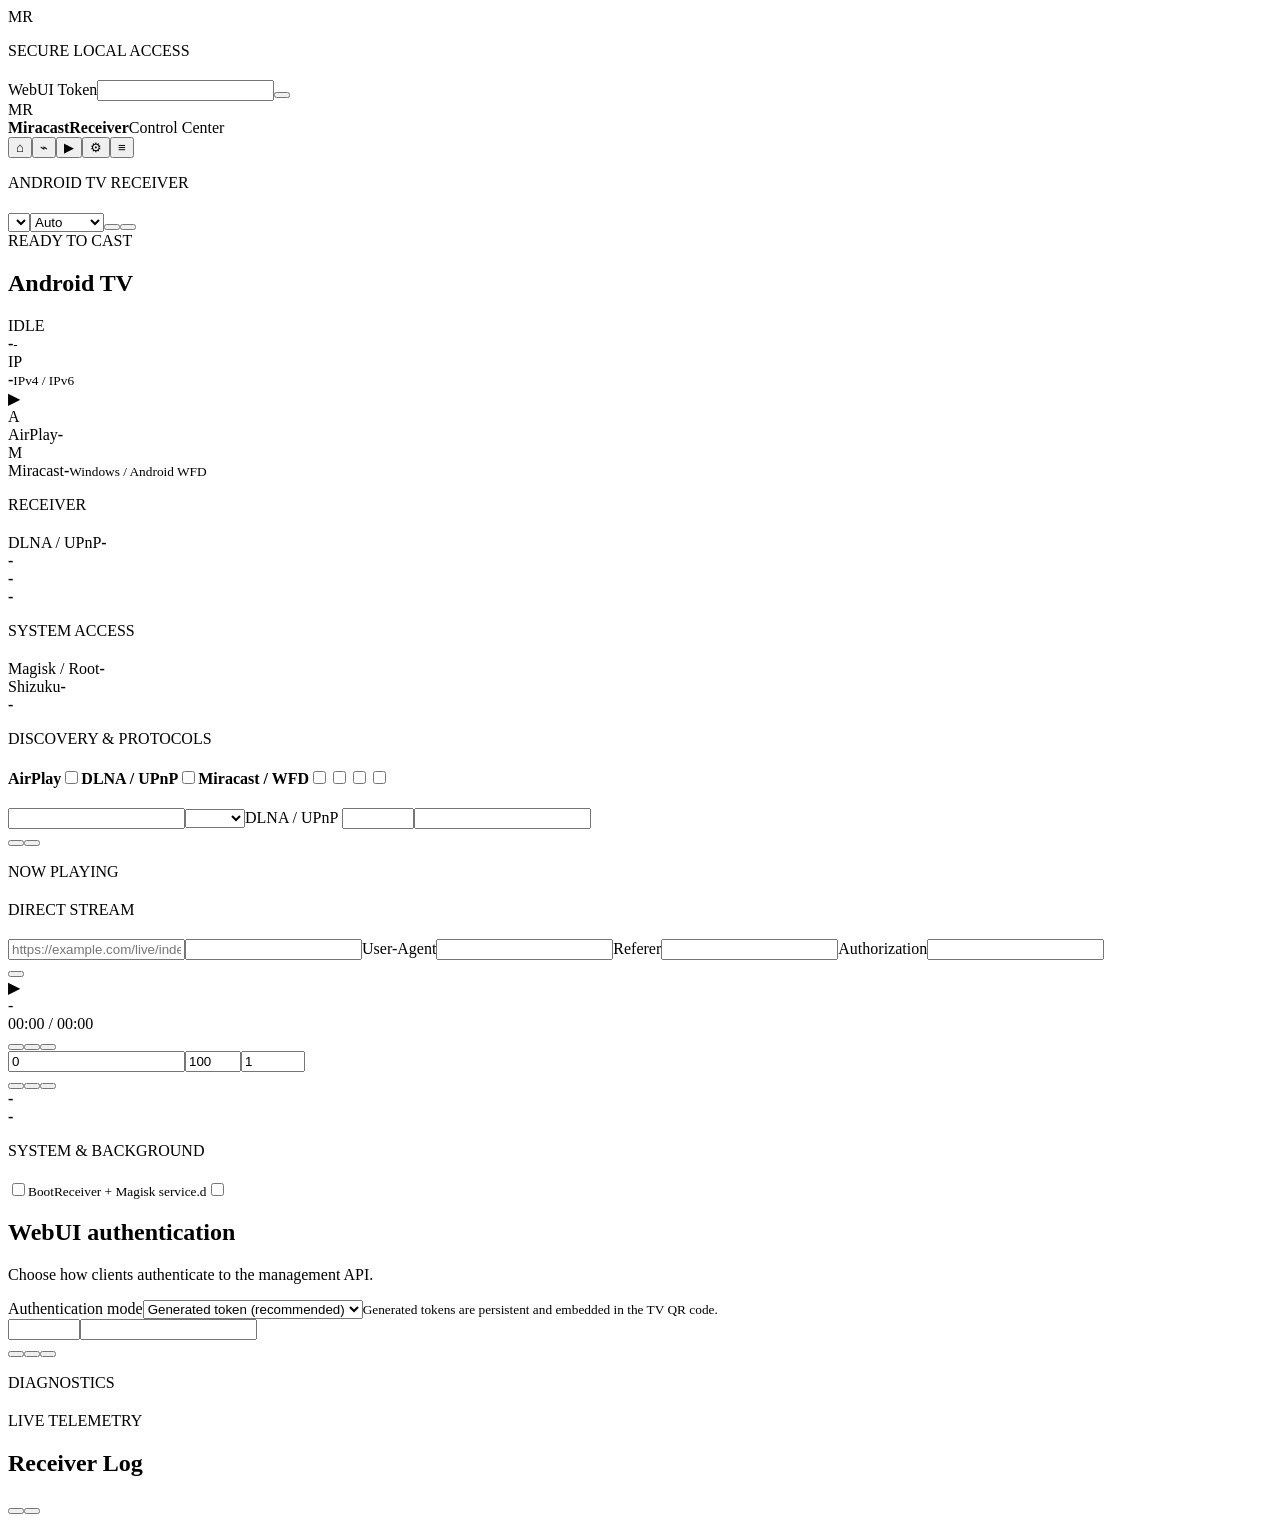
==== commit 8a24ff0f: "ui: add WebUI theme selector and dual-stack address details" ====
--- a/MiracastReceiver/app/src/main/assets/webui/index.html
+++ b/MiracastReceiver/app/src/main/assets/webui/index.html
@@ -6,6 +6,9 @@
   <meta name="color-scheme" content="light dark">
   <meta name="theme-color" content="#08111f">
   <title>MiracastReceiver Control Center</title>
+  <script>
+    (()=>{try{const t=localStorage.getItem('webuiTheme')||'auto';if(t==='light'||t==='dark')document.documentElement.dataset.theme=t;}catch(_){}})();
+  </script>
   <link rel="stylesheet" href="/styles.css">
 </head>
 <body>
@@ -14,9 +17,9 @@
   <div class="app-shell">
     <aside class="sidebar"><div class="brand"><div class="brand-mark">MR</div><div><strong>MiracastReceiver</strong><span>Control Center</span></div></div><nav><button class="nav active" data-page="overview"><span class="nav-icon">⌂</span><span data-i18n="navOverview"></span></button><button class="nav" data-page="protocols"><span class="nav-icon">⌁</span><span data-i18n="navProtocols"></span></button><button class="nav" data-page="playback"><span class="nav-icon">▶</span><span data-i18n="navPlayback"></span></button><button class="nav" data-page="system"><span class="nav-icon">⚙</span><span data-i18n="navSystem"></span></button><button class="nav" data-page="logs"><span class="nav-icon">≡</span><span data-i18n="navLogs"></span></button></nav><div class="sidebar-footer"><span class="sidebar-label" data-i18n="lanConnection"></span><strong id="sidebarAddress" data-i18n="waitingNetwork"></strong><span data-i18n="localTokenAuth"></span></div></aside>
     <div class="workspace">
-      <header class="topbar"><div><p class="eyebrow">ANDROID TV RECEIVER</p><h1 id="pageTitle"></h1></div><div class="header-actions"><select id="languageSelect" aria-label="Language"><option value="auto">Auto</option><option value="en">English</option><option value="zh-CN">简体中文</option><option value="zh-TW">繁體中文</option><option value="ja">日本語</option><option value="ko">한국어</option></select><span id="connectionBadge" class="badge"><i></i><span data-i18n="connecting"></span></span><button id="copyAddressBtn" class="ghost" data-i18n="copyAddress"></button><button id="restartBtn" class="primary subtle" data-i18n="restartReceiver"></button></div></header>
+      <header class="topbar"><div><p class="eyebrow">ANDROID TV RECEIVER</p><h1 id="pageTitle"></h1></div><div class="header-actions"><select id="themeSelect" aria-label="Theme"><option value="auto" data-i18n="themeAuto"></option><option value="light" data-i18n="themeLight"></option><option value="dark" data-i18n="themeDark"></option></select><select id="languageSelect" aria-label="Language"><option value="auto">Auto</option><option value="en">English</option><option value="zh-CN">简体中文</option><option value="zh-TW">繁體中文</option><option value="ja">日本語</option><option value="ko">한국어</option></select><span id="connectionBadge" class="badge"><i></i><span data-i18n="connecting"></span></span><button id="copyAddressBtn" class="ghost" data-i18n="copyAddress"></button><button id="restartBtn" class="primary subtle" data-i18n="restartReceiver"></button></div></header>
       <main>
-        <section id="page-overview" class="page active"><article class="hero panel"><div class="hero-copy"><span class="hero-kicker">READY TO CAST</span><h2 id="deviceName">Android TV</h2><p id="deviceMeta" data-i18n="loadingDevice"></p><div class="hero-tags"><span id="serviceState" class="soft-pill" data-i18n="receiverService"></span><span id="playbackState" class="soft-pill">IDLE</span><span id="portMode" class="soft-pill" data-i18n="webuiPort"></span></div></div><div class="hero-address"><span data-i18n="managementAddress"></span><strong id="webAddress">-</strong><small id="serviceUptime">-</small></div></article><div class="metric-grid"><article class="metric-card"><div class="metric-icon cyan">IP</div><div><span data-i18n="tvAddress"></span><strong id="deviceIp">-</strong><small>LAN IPv4</small></div></article><article class="metric-card"><div class="metric-icon green">▶</div><div><span data-i18n="currentPlayback"></span><strong id="playbackTitle" data-i18n="nothingPlaying"></strong><small data-i18n="playerStateSync"></small></div></article><article class="metric-card"><div class="metric-icon violet">A</div><div><span>AirPlay</span><strong id="airplayState">-</strong><small data-i18n="airplayHint"></small></div></article><article class="metric-card"><div class="metric-icon amber">M</div><div><span>Miracast</span><strong id="miracastState">-</strong><small>Windows / Android WFD</small></div></article></div><div class="grid two overview-grid"><article class="panel"><div class="panel-title"><div><p class="eyebrow">RECEIVER</p><h2 data-i18n="protocolHealth"></h2></div></div><div class="status-list premium-list"><div><span>DLNA / UPnP</span><b id="dlnaState">-</b></div><div><span data-i18n="hardwareDecode"></span><b id="decoderState">-</b></div><div><span data-i18n="actualWebuiPort"></span><b id="runtimePort">-</b></div><div><span data-i18n="lastError"></span><b id="lastError">-</b></div></div></article><article class="panel"><div class="panel-title"><div><p class="eyebrow">SYSTEM ACCESS</p><h2 data-i18n="privilegeBackground"></h2></div></div><div class="status-list premium-list"><div><span>Magisk / Root</span><b id="rootState">-</b></div><div><span>Shizuku</span><b id="shizukuState">-</b></div><div><span data-i18n="bootFallback"></span><b id="bootState">-</b></div><div><span data-i18n="qrAccess"></span><b data-i18n="qrAccessHint"></b></div></div></article></div></section>
+        <section id="page-overview" class="page active"><article class="hero panel"><div class="hero-copy"><span class="hero-kicker">READY TO CAST</span><h2 id="deviceName">Android TV</h2><p id="deviceMeta" data-i18n="loadingDevice"></p><div class="hero-tags"><span id="serviceState" class="soft-pill" data-i18n="receiverService"></span><span id="playbackState" class="soft-pill">IDLE</span><span id="portMode" class="soft-pill" data-i18n="webuiPort"></span></div></div><div class="hero-address"><span data-i18n="managementAddress"></span><strong id="webAddress">-</strong><small id="serviceUptime">-</small></div></article><div class="metric-grid"><article class="metric-card"><div class="metric-icon cyan">IP</div><div><span data-i18n="tvAddress"></span><strong id="deviceIp">-</strong><small id="deviceIpMeta">IPv4 / IPv6</small></div></article><article class="metric-card"><div class="metric-icon green">▶</div><div><span data-i18n="currentPlayback"></span><strong id="playbackTitle" data-i18n="nothingPlaying"></strong><small data-i18n="playerStateSync"></small></div></article><article class="metric-card"><div class="metric-icon violet">A</div><div><span>AirPlay</span><strong id="airplayState">-</strong><small data-i18n="airplayHint"></small></div></article><article class="metric-card"><div class="metric-icon amber">M</div><div><span>Miracast</span><strong id="miracastState">-</strong><small>Windows / Android WFD</small></div></article></div><div class="grid two overview-grid"><article class="panel"><div class="panel-title"><div><p class="eyebrow">RECEIVER</p><h2 data-i18n="protocolHealth"></h2></div></div><div class="status-list premium-list"><div><span>DLNA / UPnP</span><b id="dlnaState">-</b></div><div><span data-i18n="hardwareDecode"></span><b id="decoderState">-</b></div><div><span data-i18n="actualWebuiPort"></span><b id="runtimePort">-</b></div><div><span data-i18n="lastError"></span><b id="lastError">-</b></div></div></article><article class="panel"><div class="panel-title"><div><p class="eyebrow">SYSTEM ACCESS</p><h2 data-i18n="privilegeBackground"></h2></div></div><div class="status-list premium-list"><div><span>Magisk / Root</span><b id="rootState">-</b></div><div><span>Shizuku</span><b id="shizukuState">-</b></div><div><span data-i18n="bootFallback"></span><b id="bootState">-</b></div><div><span data-i18n="qrAccess"></span><b data-i18n="qrAccessHint"></b></div></div></article></div></section>
         <section id="page-protocols" class="page"><div class="page-intro"><p class="eyebrow">DISCOVERY &amp; PROTOCOLS</p><h2 data-i18n="protocolTitle"></h2><p data-i18n="protocolIntro"></p></div><form id="configForm"><article class="panel"><div class="panel-title"><div><h2 data-i18n="receiverProtocols"></h2><p data-i18n="disableUnused"></p></div></div><div class="switch-grid"><label class="switch-row"><span><b>AirPlay</b><small data-i18n="airplayDesc"></small></span><input id="airPlayEnabled" type="checkbox"><i></i></label><label class="switch-row"><span><b>DLNA / UPnP</b><small data-i18n="dlnaDesc"></small></span><input id="dlnaEnabled" type="checkbox"><i></i></label><label class="switch-row"><span><b>Miracast / WFD</b><small data-i18n="miracastDesc"></small></span><input id="miracastEnabled" type="checkbox"><i></i></label><label class="switch-row"><span><b data-i18n="customMdns"></b><small data-i18n="customMdnsDesc"></small></span><input id="customMdnsEnabled" type="checkbox"><i></i></label><label class="switch-row"><span><b data-i18n="airplayAudio"></b><small data-i18n="airplayAudioDesc"></small></span><input id="airPlayAudioEnabled" type="checkbox"><i></i></label><label class="switch-row"><span><b data-i18n="autoLaunchPlayer"></b><small data-i18n="autoLaunchDesc"></small></span><input id="autoLaunchPlayer" type="checkbox"><i></i></label></div></article><article class="panel"><div class="panel-title"><div><h2 data-i18n="identityPicture"></h2><p data-i18n="identityPictureDesc"></p></div></div><div class="form-grid"><label><span data-i18n="deviceName"></span><input id="deviceNameInput" type="text" maxlength="64" data-i18n-placeholder="systemNamePlaceholder"></label><label><span data-i18n="mirrorResolution"></span><select id="mirrorMaxHeight"><option value="0" data-i18n="autoTvMax"></option><option value="720">720p</option><option value="1080">1080p</option><option value="1440">1440p</option><option value="2160">2160p</option></select></label><label>DLNA / UPnP <span data-i18n="port"></span><input id="upnpPort" type="number" min="1024" max="65535"></label><label><span data-i18n="connectionCode"></span><input id="connectionCode" type="text" readonly></label></div><div class="actions"><button type="button" id="regenCodeBtn" data-i18n="regenCode"></button><button type="submit" class="primary" data-i18n="saveApply"></button></div></article></form></section>
         <section id="page-playback" class="page"><div class="page-intro"><p class="eyebrow">NOW PLAYING</p><h2 data-i18n="remotePlayer"></h2><p data-i18n="remotePlayerIntro"></p></div><article id="directUrlCard" class="panel"><div class="panel-title"><div><p class="eyebrow">DIRECT STREAM</p><h2 data-i18n="directStream"></h2><p data-i18n="directStreamDesc"></p></div></div><div class="form-grid"><label style="grid-column:1/-1"><span data-i18n="mediaUrl"></span><input id="directMediaUrl" type="url" maxlength="4096" placeholder="https://example.com/live/index.m3u8"></label><label><span data-i18n="optionalTitle"></span><input id="directMediaTitle" type="text" maxlength="160"></label><label><span>User-Agent</span><input id="directUserAgent" type="text" maxlength="2048"></label><label><span>Referer</span><input id="directReferer" type="text" maxlength="2048"></label><label><span>Authorization</span><input id="directAuthorization" type="text" maxlength="2048"></label></div><div class="actions"><button id="directPlayBtn" class="primary" data-i18n="playNow"></button></div><div class="muted" data-i18n="directStreamSafety"></div></article><article class="panel player-panel"><div class="now-playing"><span class="now-icon">▶</span><div><strong id="nowTitle" data-i18n="nothingPlaying"></strong><span id="nowSource">-</span></div></div><div class="progress"><div id="progressFill"></div></div><div id="progressText" class="muted progress-label">00:00 / 00:00</div><div class="player-buttons"><button data-player="pause" data-i18n="pause"></button><button class="primary play-main" data-player="play" data-i18n="play"></button><button data-player="stop" data-i18n="stop"></button></div><div class="form-grid compact"><label><span data-i18n="seekSeconds"></span><input id="seekSeconds" type="number" min="0" value="0"></label><label><span data-i18n="volume"></span><input id="volumeValue" type="number" min="0" max="100" value="100"></label><label><span data-i18n="speed"></span><input id="speedValue" type="number" min="0.25" max="4" step="0.25" value="1"></label></div><div class="actions"><button id="seekBtn" data-i18n="seek"></button><button id="volumeBtn" data-i18n="setVolume"></button><button id="speedBtn" data-i18n="setSpeed"></button></div><div class="status-list top-gap premium-list"><div><span data-i18n="currentDecoder"></span><b id="activeDecoder">-</b></div><div><span data-i18n="hardwareAcceleration"></span><b id="activeHardware">-</b></div></div></article></section>
         <section id="page-system" class="page"><div class="page-intro"><p class="eyebrow">SYSTEM &amp; BACKGROUND</p><h2 data-i18n="systemTitle"></h2><p data-i18n="systemIntro"></p></div><form id="systemForm"><article class="panel"><div class="switch-grid"><label class="switch-row"><span><b data-i18n="enableWebui"></b><small data-i18n="enableWebuiDesc"></small></span><input id="webUiEnabled" type="checkbox"><i></i></label><label class="switch-row"><span><b data-i18n="autoStart"></b><small>BootReceiver + Magisk service.d</small></span><input id="autoStartOnBoot" type="checkbox"><i></i></label></div><input id="webUiAuthRequired" type="checkbox" hidden><div class="panel-title top-gap"><div><h2 id="authModeTitle">WebUI authentication</h2><p id="authModeDescription">Choose how clients authenticate to the management API.</p></div></div><div class="form-grid"><label><span id="authModeLabel">Authentication mode</span><select id="webUiAuthMode"><option value="auto">Generated token (recommended)</option><option value="custom">Custom token</option><option value="none">No authentication</option></select><small id="authModeHint">Generated tokens are persistent and embedded in the TV QR code.</small></label><label id="customTokenField" hidden><span id="customTokenLabel">Custom token</span><input id="webUiCustomToken" type="password" minlength="8" maxlength="128" autocomplete="new-password"><small id="customTokenHint">8–128 characters; spaces and control characters are not allowed.</small></label></div><div class="form-grid port-grid"><label><span data-i18n="preferredPort"></span><input id="webUiPort" type="number" min="1024" max="65535"><small data-i18n="preferredPortDesc"></small></label><label><span data-i18n="runtimePort"></span><input id="runtimePortInput" type="text" readonly><small id="portNotice"></small></label></div><div class="actions"><button type="button" id="optimizeBtn" data-i18n="optimizeBackground"></button><button type="button" id="rotateTokenBtn" data-i18n="rotateToken"></button><button type="submit" class="primary" data-i18n="saveApply"></button></div></article></form><article class="panel diagnostics-panel"><div class="panel-head"><div><p class="eyebrow">DIAGNOSTICS</p><h2 data-i18n="diagnosticSnapshot"></h2></div></div><pre id="diagnostics" data-i18n="loading"></pre></article></section>
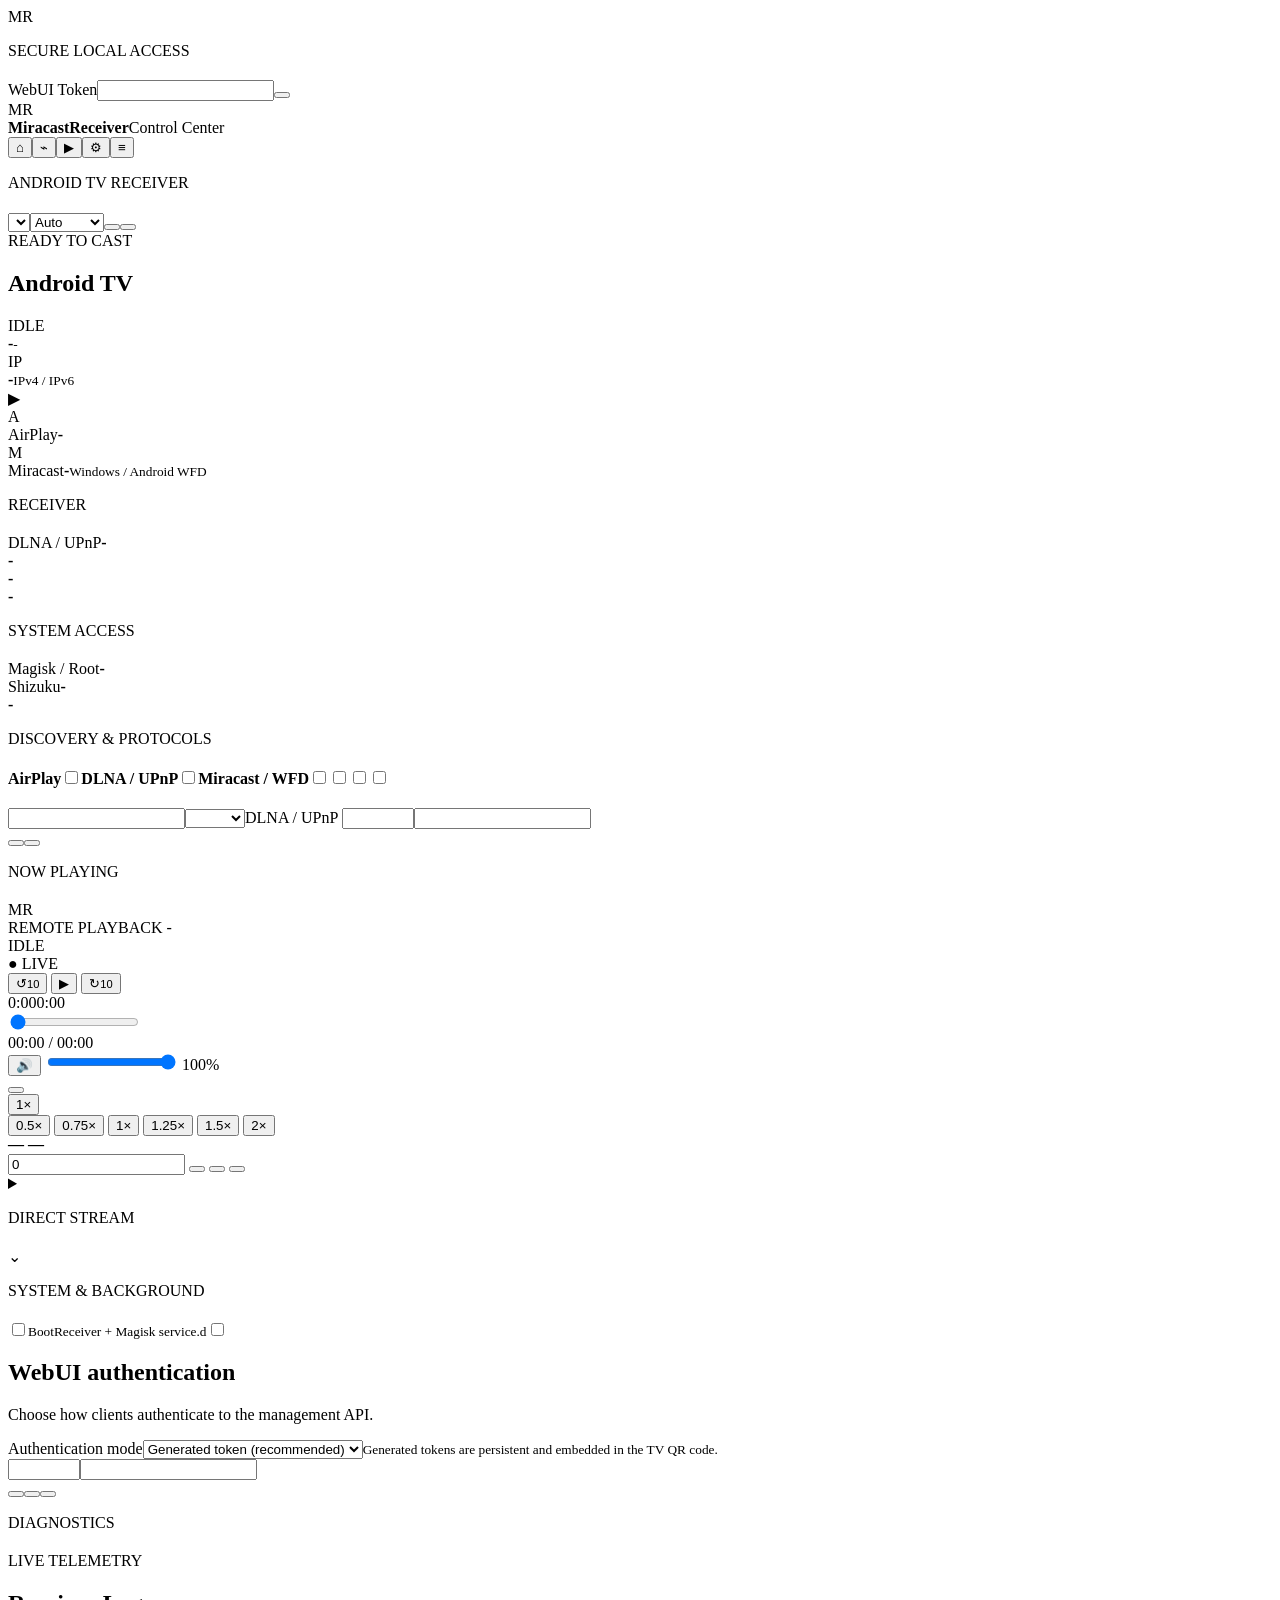
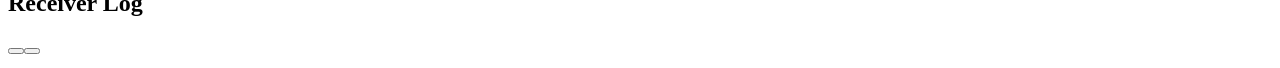
==== commit 285448eb: "feat(webui): redesign playback as remote web player" ====
--- a/MiracastReceiver/app/src/main/assets/webui/index.html
+++ b/MiracastReceiver/app/src/main/assets/webui/index.html
@@ -10,6 +10,7 @@
     (()=>{try{const t=localStorage.getItem('webuiTheme')||'auto';if(t==='light'||t==='dark')document.documentElement.dataset.theme=t;}catch(_){}})();
   </script>
   <link rel="stylesheet" href="/styles.css">
+  <link rel="stylesheet" href="/playback.css">
 </head>
 <body>
   <div class="ambient ambient-a"></div><div class="ambient ambient-b"></div>
@@ -20,8 +21,95 @@
       <header class="topbar"><div><p class="eyebrow">ANDROID TV RECEIVER</p><h1 id="pageTitle"></h1></div><div class="header-actions"><select id="themeSelect" aria-label="Theme"><option value="auto" data-i18n="themeAuto"></option><option value="light" data-i18n="themeLight"></option><option value="dark" data-i18n="themeDark"></option></select><select id="languageSelect" aria-label="Language"><option value="auto">Auto</option><option value="en">English</option><option value="zh-CN">简体中文</option><option value="zh-TW">繁體中文</option><option value="ja">日本語</option><option value="ko">한국어</option></select><span id="connectionBadge" class="badge"><i></i><span data-i18n="connecting"></span></span><button id="copyAddressBtn" class="ghost" data-i18n="copyAddress"></button><button id="restartBtn" class="primary subtle" data-i18n="restartReceiver"></button></div></header>
       <main>
         <section id="page-overview" class="page active"><article class="hero panel"><div class="hero-copy"><span class="hero-kicker">READY TO CAST</span><h2 id="deviceName">Android TV</h2><p id="deviceMeta" data-i18n="loadingDevice"></p><div class="hero-tags"><span id="serviceState" class="soft-pill" data-i18n="receiverService"></span><span id="playbackState" class="soft-pill">IDLE</span><span id="portMode" class="soft-pill" data-i18n="webuiPort"></span></div></div><div class="hero-address"><span data-i18n="managementAddress"></span><strong id="webAddress">-</strong><small id="serviceUptime">-</small></div></article><div class="metric-grid"><article class="metric-card"><div class="metric-icon cyan">IP</div><div><span data-i18n="tvAddress"></span><strong id="deviceIp">-</strong><small id="deviceIpMeta">IPv4 / IPv6</small></div></article><article class="metric-card"><div class="metric-icon green">▶</div><div><span data-i18n="currentPlayback"></span><strong id="playbackTitle" data-i18n="nothingPlaying"></strong><small data-i18n="playerStateSync"></small></div></article><article class="metric-card"><div class="metric-icon violet">A</div><div><span>AirPlay</span><strong id="airplayState">-</strong><small data-i18n="airplayHint"></small></div></article><article class="metric-card"><div class="metric-icon amber">M</div><div><span>Miracast</span><strong id="miracastState">-</strong><small>Windows / Android WFD</small></div></article></div><div class="grid two overview-grid"><article class="panel"><div class="panel-title"><div><p class="eyebrow">RECEIVER</p><h2 data-i18n="protocolHealth"></h2></div></div><div class="status-list premium-list"><div><span>DLNA / UPnP</span><b id="dlnaState">-</b></div><div><span data-i18n="hardwareDecode"></span><b id="decoderState">-</b></div><div><span data-i18n="actualWebuiPort"></span><b id="runtimePort">-</b></div><div><span data-i18n="lastError"></span><b id="lastError">-</b></div></div></article><article class="panel"><div class="panel-title"><div><p class="eyebrow">SYSTEM ACCESS</p><h2 data-i18n="privilegeBackground"></h2></div></div><div class="status-list premium-list"><div><span>Magisk / Root</span><b id="rootState">-</b></div><div><span>Shizuku</span><b id="shizukuState">-</b></div><div><span data-i18n="bootFallback"></span><b id="bootState">-</b></div><div><span data-i18n="qrAccess"></span><b data-i18n="qrAccessHint"></b></div></div></article></div></section>
+
         <section id="page-protocols" class="page"><div class="page-intro"><p class="eyebrow">DISCOVERY &amp; PROTOCOLS</p><h2 data-i18n="protocolTitle"></h2><p data-i18n="protocolIntro"></p></div><form id="configForm"><article class="panel"><div class="panel-title"><div><h2 data-i18n="receiverProtocols"></h2><p data-i18n="disableUnused"></p></div></div><div class="switch-grid"><label class="switch-row"><span><b>AirPlay</b><small data-i18n="airplayDesc"></small></span><input id="airPlayEnabled" type="checkbox"><i></i></label><label class="switch-row"><span><b>DLNA / UPnP</b><small data-i18n="dlnaDesc"></small></span><input id="dlnaEnabled" type="checkbox"><i></i></label><label class="switch-row"><span><b>Miracast / WFD</b><small data-i18n="miracastDesc"></small></span><input id="miracastEnabled" type="checkbox"><i></i></label><label class="switch-row"><span><b data-i18n="customMdns"></b><small data-i18n="customMdnsDesc"></small></span><input id="customMdnsEnabled" type="checkbox"><i></i></label><label class="switch-row"><span><b data-i18n="airplayAudio"></b><small data-i18n="airplayAudioDesc"></small></span><input id="airPlayAudioEnabled" type="checkbox"><i></i></label><label class="switch-row"><span><b data-i18n="autoLaunchPlayer"></b><small data-i18n="autoLaunchDesc"></small></span><input id="autoLaunchPlayer" type="checkbox"><i></i></label></div></article><article class="panel"><div class="panel-title"><div><h2 data-i18n="identityPicture"></h2><p data-i18n="identityPictureDesc"></p></div></div><div class="form-grid"><label><span data-i18n="deviceName"></span><input id="deviceNameInput" type="text" maxlength="64" data-i18n-placeholder="systemNamePlaceholder"></label><label><span data-i18n="mirrorResolution"></span><select id="mirrorMaxHeight"><option value="0" data-i18n="autoTvMax"></option><option value="720">720p</option><option value="1080">1080p</option><option value="1440">1440p</option><option value="2160">2160p</option></select></label><label>DLNA / UPnP <span data-i18n="port"></span><input id="upnpPort" type="number" min="1024" max="65535"></label><label><span data-i18n="connectionCode"></span><input id="connectionCode" type="text" readonly></label></div><div class="actions"><button type="button" id="regenCodeBtn" data-i18n="regenCode"></button><button type="submit" class="primary" data-i18n="saveApply"></button></div></article></form></section>
-        <section id="page-playback" class="page"><div class="page-intro"><p class="eyebrow">NOW PLAYING</p><h2 data-i18n="remotePlayer"></h2><p data-i18n="remotePlayerIntro"></p></div><article id="directUrlCard" class="panel"><div class="panel-title"><div><p class="eyebrow">DIRECT STREAM</p><h2 data-i18n="directStream"></h2><p data-i18n="directStreamDesc"></p></div></div><div class="form-grid"><label style="grid-column:1/-1"><span data-i18n="mediaUrl"></span><input id="directMediaUrl" type="url" maxlength="4096" placeholder="https://example.com/live/index.m3u8"></label><label><span data-i18n="optionalTitle"></span><input id="directMediaTitle" type="text" maxlength="160"></label><label><span>User-Agent</span><input id="directUserAgent" type="text" maxlength="2048"></label><label><span>Referer</span><input id="directReferer" type="text" maxlength="2048"></label><label><span>Authorization</span><input id="directAuthorization" type="text" maxlength="2048"></label></div><div class="actions"><button id="directPlayBtn" class="primary" data-i18n="playNow"></button></div><div class="muted" data-i18n="directStreamSafety"></div></article><article class="panel player-panel"><div class="now-playing"><span class="now-icon">▶</span><div><strong id="nowTitle" data-i18n="nothingPlaying"></strong><span id="nowSource">-</span></div></div><div class="progress"><div id="progressFill"></div></div><div id="progressText" class="muted progress-label">00:00 / 00:00</div><div class="player-buttons"><button data-player="pause" data-i18n="pause"></button><button class="primary play-main" data-player="play" data-i18n="play"></button><button data-player="stop" data-i18n="stop"></button></div><div class="form-grid compact"><label><span data-i18n="seekSeconds"></span><input id="seekSeconds" type="number" min="0" value="0"></label><label><span data-i18n="volume"></span><input id="volumeValue" type="number" min="0" max="100" value="100"></label><label><span data-i18n="speed"></span><input id="speedValue" type="number" min="0.25" max="4" step="0.25" value="1"></label></div><div class="actions"><button id="seekBtn" data-i18n="seek"></button><button id="volumeBtn" data-i18n="setVolume"></button><button id="speedBtn" data-i18n="setSpeed"></button></div><div class="status-list top-gap premium-list"><div><span data-i18n="currentDecoder"></span><b id="activeDecoder">-</b></div><div><span data-i18n="hardwareAcceleration"></span><b id="activeHardware">-</b></div></div></article></section>
+
+        <section id="page-playback" class="page">
+          <div class="page-intro"><p class="eyebrow">NOW PLAYING</p><h2 data-i18n="remotePlayer"></h2><p data-i18n="remotePlayerIntro"></p></div>
+
+          <article class="panel remote-player-shell" aria-label="Remote player">
+            <div class="remote-player-stage">
+              <div class="remote-player-content">
+                <div class="player-media-heading">
+                  <div class="media-emblem">MR</div>
+                  <div class="media-copy">
+                    <span class="player-kicker">REMOTE PLAYBACK</span>
+                    <strong id="nowTitle" data-i18n="nothingPlaying"></strong>
+                    <span id="nowSource">-</span>
+                  </div>
+                  <span id="playerStatePill" class="player-state-pill">IDLE</span>
+                </div>
+
+                <div class="player-center">
+                  <span id="liveBadge" class="live-badge hidden">● LIVE</span>
+                  <div class="player-hero-actions">
+                    <button id="back10Btn" class="transport-button transport-skip" type="button" aria-label="Back 10 seconds" title="Back 10 seconds">↺<small>10</small></button>
+                    <button id="playToggleBtn" class="transport-button transport-main" type="button" aria-label="Play" title="Play">▶</button>
+                    <button id="forward10Btn" class="transport-button transport-skip" type="button" aria-label="Forward 10 seconds" title="Forward 10 seconds">↻<small>10</small></button>
+                  </div>
+                </div>
+
+                <div class="player-timeline">
+                  <div class="timeline-row"><span id="currentTimeLabel">0:00</span><span id="durationLabel">0:00</span></div>
+                  <div class="seek-wrap">
+                    <div class="progress" aria-hidden="true"><div id="progressFill"></div></div>
+                    <input id="seekRange" type="range" min="0" max="1" step="250" value="0" aria-label="Playback position">
+                  </div>
+                  <div id="progressText" class="progress-compat">00:00 / 00:00</div>
+                </div>
+
+                <div class="player-control-strip">
+                  <div class="player-volume">
+                    <button id="muteBtn" class="player-icon-button" type="button" aria-label="Mute" title="Mute">🔊</button>
+                    <input id="volumeValue" type="range" min="0" max="100" step="1" value="100" aria-label="Volume">
+                    <output id="volumeLabel" for="volumeValue">100%</output>
+                  </div>
+                  <button id="stopBtn" class="player-stop" type="button" data-player="stop" data-i18n="stop"></button>
+                  <div class="player-speed">
+                    <span class="player-speed-label" data-i18n="speed"></span>
+                    <div class="speed-menu-wrap">
+                      <button id="speedMenuBtn" class="speed-trigger" type="button" aria-haspopup="menu" aria-expanded="false">1×</button>
+                      <div id="speedMenu" class="speed-menu hidden" role="menu">
+                        <button type="button" role="menuitem" data-speed="0.5">0.5×</button>
+                        <button type="button" role="menuitem" data-speed="0.75">0.75×</button>
+                        <button type="button" role="menuitem" data-speed="1" class="active">1×</button>
+                        <button type="button" role="menuitem" data-speed="1.25">1.25×</button>
+                        <button type="button" role="menuitem" data-speed="1.5">1.5×</button>
+                        <button type="button" role="menuitem" data-speed="2">2×</button>
+                      </div>
+                    </div>
+                  </div>
+                </div>
+
+                <div class="player-status-chips">
+                  <span class="player-status-chip"><span data-i18n="currentDecoder"></span><b id="activeDecoder">—</b></span>
+                  <span class="player-status-chip"><span data-i18n="hardwareAcceleration"></span><b id="activeHardware">—</b></span>
+                </div>
+
+                <div class="legacy-player-control" aria-hidden="true">
+                  <input id="seekSeconds" type="number" min="0" value="0" tabindex="-1">
+                  <input id="speedValue" type="hidden" value="1">
+                  <button id="seekBtn" type="button" tabindex="-1" data-i18n="seek"></button>
+                  <button id="volumeBtn" type="button" tabindex="-1" data-i18n="setVolume"></button>
+                  <button id="speedBtn" type="button" tabindex="-1" data-i18n="setSpeed"></button>
+                </div>
+              </div>
+            </div>
+          </article>
+
+          <details id="directUrlCard" class="panel direct-stream-drawer">
+            <summary>
+              <div class="direct-stream-summary"><p class="eyebrow">DIRECT STREAM</p><h2 data-i18n="directStream"></h2><p data-i18n="directStreamDesc"></p></div>
+              <span class="direct-stream-chevron">⌄</span>
+            </summary>
+            <div class="direct-stream-body">
+              <div class="form-grid"><label style="grid-column:1/-1"><span data-i18n="mediaUrl"></span><input id="directMediaUrl" type="url" maxlength="4096" placeholder="https://example.com/live/index.m3u8"></label><label><span data-i18n="optionalTitle"></span><input id="directMediaTitle" type="text" maxlength="160"></label><label><span>User-Agent</span><input id="directUserAgent" type="text" maxlength="2048"></label><label><span>Referer</span><input id="directReferer" type="text" maxlength="2048"></label><label><span>Authorization</span><input id="directAuthorization" type="text" maxlength="2048"></label></div>
+              <div class="actions"><button id="directPlayBtn" class="primary" type="button" data-i18n="playNow"></button></div>
+              <div class="muted" data-i18n="directStreamSafety"></div>
+            </div>
+          </details>
+        </section>
+
         <section id="page-system" class="page"><div class="page-intro"><p class="eyebrow">SYSTEM &amp; BACKGROUND</p><h2 data-i18n="systemTitle"></h2><p data-i18n="systemIntro"></p></div><form id="systemForm"><article class="panel"><div class="switch-grid"><label class="switch-row"><span><b data-i18n="enableWebui"></b><small data-i18n="enableWebuiDesc"></small></span><input id="webUiEnabled" type="checkbox"><i></i></label><label class="switch-row"><span><b data-i18n="autoStart"></b><small>BootReceiver + Magisk service.d</small></span><input id="autoStartOnBoot" type="checkbox"><i></i></label></div><input id="webUiAuthRequired" type="checkbox" hidden><div class="panel-title top-gap"><div><h2 id="authModeTitle">WebUI authentication</h2><p id="authModeDescription">Choose how clients authenticate to the management API.</p></div></div><div class="form-grid"><label><span id="authModeLabel">Authentication mode</span><select id="webUiAuthMode"><option value="auto">Generated token (recommended)</option><option value="custom">Custom token</option><option value="none">No authentication</option></select><small id="authModeHint">Generated tokens are persistent and embedded in the TV QR code.</small></label><label id="customTokenField" hidden><span id="customTokenLabel">Custom token</span><input id="webUiCustomToken" type="password" minlength="8" maxlength="128" autocomplete="new-password"><small id="customTokenHint">8–128 characters; spaces and control characters are not allowed.</small></label></div><div class="form-grid port-grid"><label><span data-i18n="preferredPort"></span><input id="webUiPort" type="number" min="1024" max="65535"><small data-i18n="preferredPortDesc"></small></label><label><span data-i18n="runtimePort"></span><input id="runtimePortInput" type="text" readonly><small id="portNotice"></small></label></div><div class="actions"><button type="button" id="optimizeBtn" data-i18n="optimizeBackground"></button><button type="button" id="rotateTokenBtn" data-i18n="rotateToken"></button><button type="submit" class="primary" data-i18n="saveApply"></button></div></article></form><article class="panel diagnostics-panel"><div class="panel-head"><div><p class="eyebrow">DIAGNOSTICS</p><h2 data-i18n="diagnosticSnapshot"></h2></div></div><pre id="diagnostics" data-i18n="loading"></pre></article></section>
         <section id="page-logs" class="page"><div class="page-intro"><p class="eyebrow">LIVE TELEMETRY</p><h2 data-i18n="liveLogs"></h2><p data-i18n="liveLogsIntro"></p></div><article class="panel log-panel"><div class="panel-head"><div><h2>Receiver Log</h2><span class="muted" data-i18n="last400"></span></div><div><button id="refreshLogsBtn" data-i18n="refresh"></button><button id="clearLogsBtn" data-i18n="clear"></button></div></div><pre id="logs" data-i18n="loading"></pre></article></section>
         <div id="toast" class="toast hidden"></div>
@@ -29,6 +117,7 @@
     </div>
   </div>
   <script src="/app.js"></script>
+  <script src="/playback-modern.js"></script>
   <script>
   (()=>{
     const L={
@@ -48,4 +137,4 @@
   })();
   </script>
 </body>
-</html>
+</html>
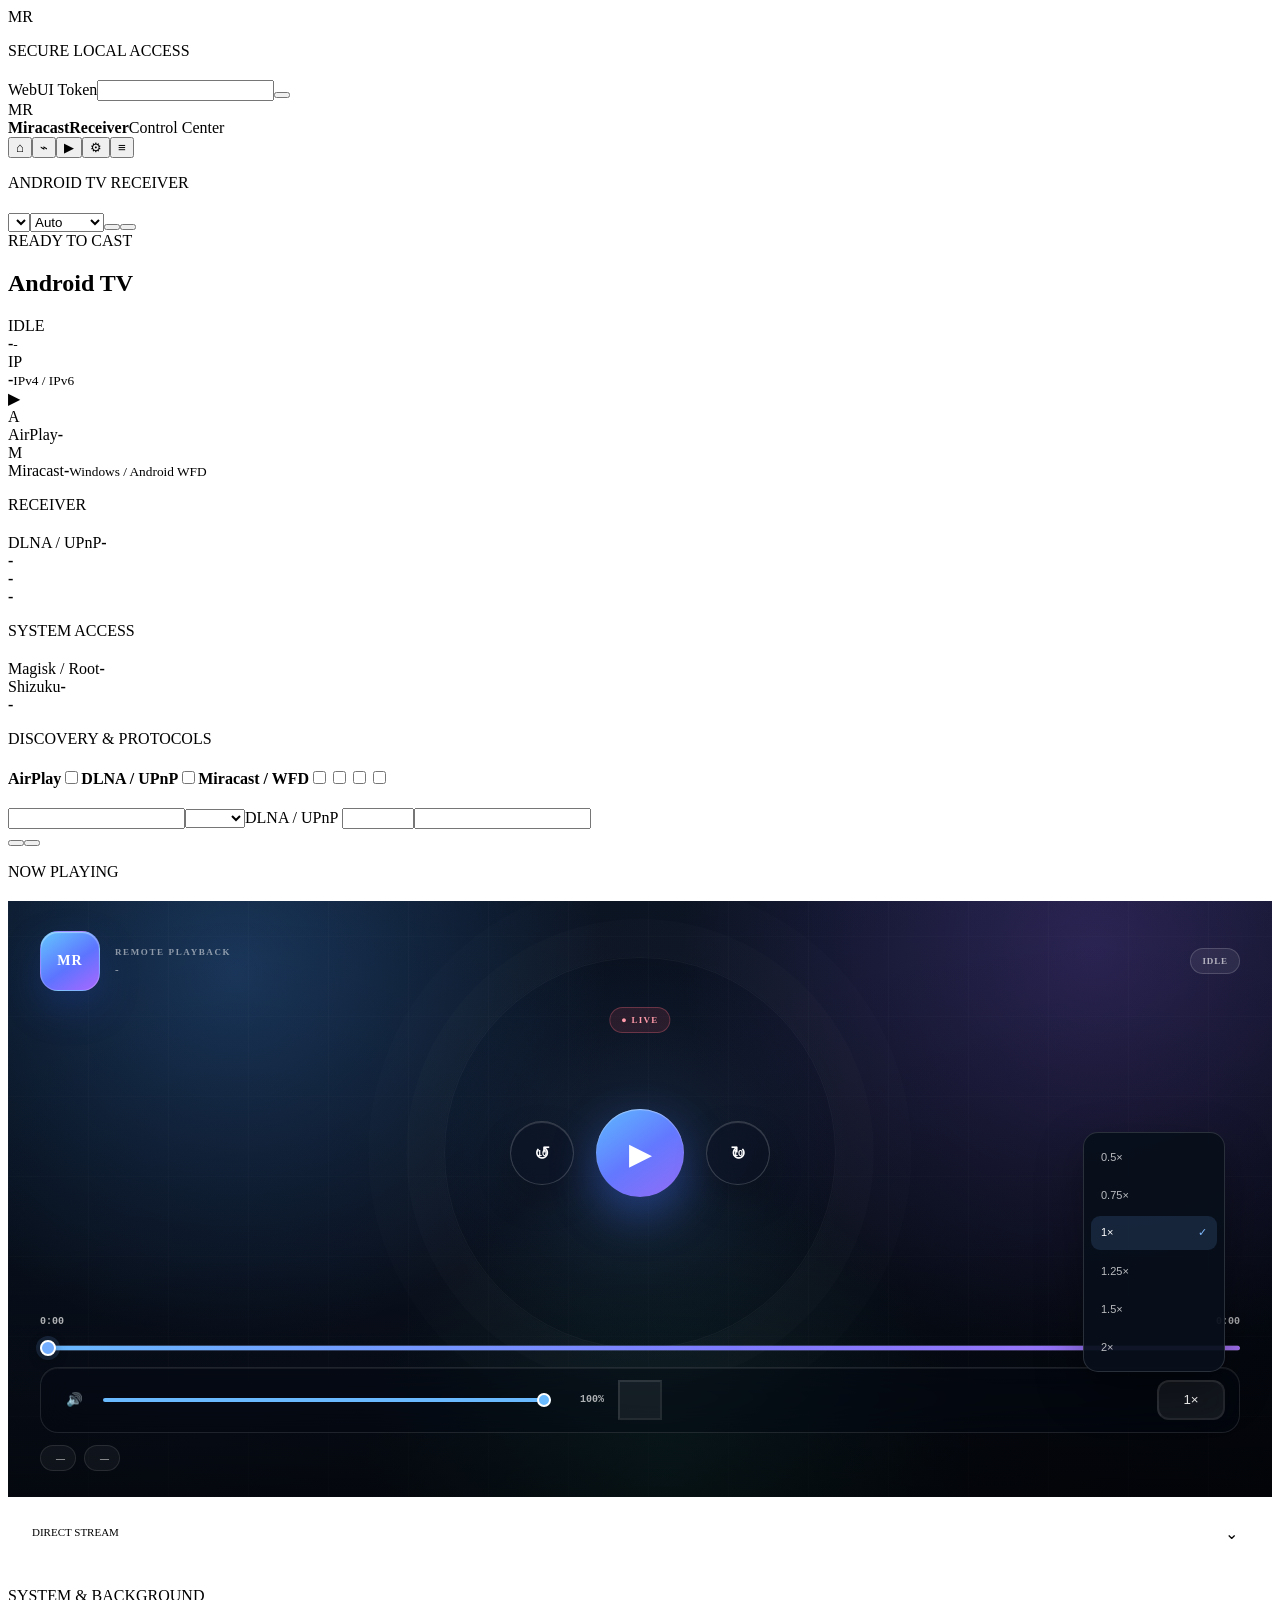
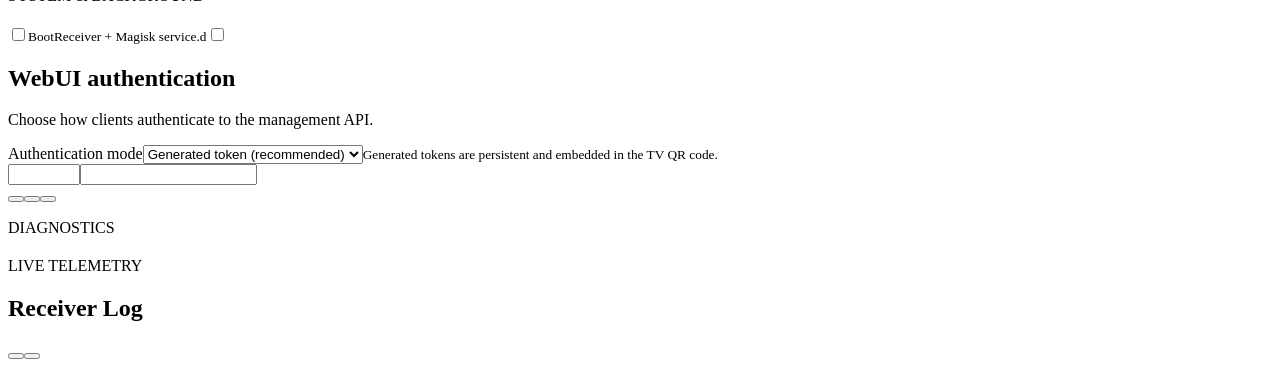
==== commit 8dd854ae: "fix(webui): inline remote player assets" ====
--- a/MiracastReceiver/app/src/main/assets/webui/index.html
+++ b/MiracastReceiver/app/src/main/assets/webui/index.html
@@ -10,7 +10,29 @@
     (()=>{try{const t=localStorage.getItem('webuiTheme')||'auto';if(t==='light'||t==='dark')document.documentElement.dataset.theme=t;}catch(_){}})();
   </script>
   <link rel="stylesheet" href="/styles.css">
-  <link rel="stylesheet" href="/playback.css">
+  <style>
+    .remote-player-shell{padding:0;overflow:hidden;background:#050912;border-color:rgba(255,255,255,.14)}
+    .remote-player-stage{position:relative;min-height:540px;overflow:hidden;color:#fff;background:radial-gradient(circle at 18% 12%,rgba(74,156,255,.28),transparent 32%),radial-gradient(circle at 86% 8%,rgba(151,99,255,.24),transparent 34%),radial-gradient(circle at 52% 96%,rgba(55,210,176,.14),transparent 35%),linear-gradient(145deg,#07111e 0%,#0b1323 46%,#050912 100%)}
+    .remote-player-stage:before{content:"";position:absolute;inset:0;pointer-events:none;background:linear-gradient(180deg,rgba(0,0,0,.02),rgba(0,0,0,.18) 58%,rgba(0,0,0,.58)),repeating-linear-gradient(90deg,rgba(255,255,255,.018) 0 1px,transparent 1px 80px),repeating-linear-gradient(0deg,rgba(255,255,255,.014) 0 1px,transparent 1px 80px)}
+    .remote-player-stage:after{content:"";position:absolute;width:440px;height:440px;left:50%;top:43%;transform:translate(-50%,-50%);border-radius:50%;pointer-events:none;background:radial-gradient(circle,rgba(111,178,255,.12),rgba(111,178,255,.025) 45%,transparent 68%)}
+    .remote-player-content{position:relative;z-index:1;min-height:540px;padding:30px 32px 26px;display:flex;flex-direction:column}.player-media-heading{display:flex;align-items:center;gap:15px;min-width:0}
+    .media-emblem{width:58px;height:58px;flex:0 0 auto;display:grid;place-items:center;border:1px solid rgba(255,255,255,.20);border-radius:18px;background:linear-gradient(145deg,#63c6ff,#5d74ff 55%,#aa67ff);box-shadow:0 16px 38px rgba(38,72,180,.30),inset 0 1px 1px rgba(255,255,255,.42);font-size:14px;font-weight:900;letter-spacing:.07em}
+    .media-copy{min-width:0;display:flex;flex:1;flex-direction:column;gap:3px}.media-copy .player-kicker{font-size:9px;font-weight:850;letter-spacing:.18em;color:rgba(255,255,255,.52)}.media-copy strong{overflow:hidden;text-overflow:ellipsis;white-space:nowrap;font-size:22px;letter-spacing:-.025em}.media-copy>span:last-child{overflow:hidden;text-overflow:ellipsis;white-space:nowrap;color:rgba(255,255,255,.62);font-size:11px}
+    .player-state-pill{flex:0 0 auto;padding:7px 11px;border:1px solid rgba(255,255,255,.16);border-radius:999px;background:rgba(255,255,255,.07);color:rgba(255,255,255,.64);font-size:9px;font-weight:850;letter-spacing:.10em}.player-state-pill.active{border-color:rgba(100,224,176,.30);background:rgba(100,224,176,.10);color:#8df0cb}
+    .player-center{flex:1;min-height:220px;display:grid;place-items:center;position:relative}.player-center:before{content:"";position:absolute;width:min(42vw,390px);height:min(42vw,390px);max-width:390px;max-height:390px;border:1px solid rgba(255,255,255,.045);border-radius:50%;box-shadow:0 0 0 38px rgba(255,255,255,.012),0 0 0 76px rgba(255,255,255,.008)}
+    .player-hero-actions{position:relative;z-index:2;display:flex;align-items:center;gap:22px}.transport-button{width:64px;height:64px;min-height:64px;padding:0;display:grid;place-items:center;border:1px solid rgba(255,255,255,.18);border-radius:50%;background:rgba(10,18,32,.44);color:#fff;box-shadow:0 15px 34px rgba(0,0,0,.22),inset 0 1px 0 rgba(255,255,255,.14);backdrop-filter:blur(18px);font-size:20px}.transport-button:hover{background:rgba(255,255,255,.13);border-color:rgba(255,255,255,.30);transform:translateY(-2px)}.transport-main{width:88px;height:88px;min-height:88px;border:0;background:linear-gradient(145deg,#5eb9ff,#6378ff 52%,#946cf6);box-shadow:0 18px 46px rgba(58,104,235,.42),inset 0 1px 1px rgba(255,255,255,.42);font-size:30px}.transport-main:hover{background:linear-gradient(145deg,#73c4ff,#7285ff 52%,#a27cf8);transform:scale(1.035)}.transport-skip{position:relative}.transport-skip small{position:absolute;inset:0;display:grid;place-items:center;font-size:9px;font-weight:900}
+    .live-badge{position:absolute;top:16px;left:50%;transform:translateX(-50%);padding:7px 11px;border:1px solid rgba(255,111,128,.30);border-radius:999px;background:rgba(255,80,102,.12);color:#ff9aaa;font-size:9px;font-weight:900;letter-spacing:.14em}
+    .player-timeline{margin-top:auto}.timeline-row{display:flex;align-items:center;justify-content:space-between;margin-bottom:7px;color:rgba(255,255,255,.68);font:700 10px/1.2 ui-monospace,SFMono-Regular,Menlo,monospace}.seek-wrap{position:relative;height:26px;display:flex;align-items:center}.seek-wrap .progress{position:absolute;left:0;right:0;top:50%;height:5px;transform:translateY(-50%);overflow:hidden;border-radius:999px;background:rgba(255,255,255,.15);pointer-events:none}.seek-wrap .progress>div{height:100%;border-radius:inherit;background:linear-gradient(90deg,#69baff,#7f7bff 58%,#a472f4);box-shadow:0 0 16px rgba(94,157,255,.34)}.seek-wrap .progress>div.live{background:linear-gradient(90deg,rgba(255,111,128,.70),#ff758b)}
+    .seek-wrap input[type=range],.player-volume input[type=range]{appearance:none;-webkit-appearance:none;background:transparent;border:0;box-shadow:none;padding:0;margin:0;cursor:pointer}.seek-wrap input[type=range]{position:relative;z-index:2;width:100%;height:26px;min-height:26px}.seek-wrap input[type=range]::-webkit-slider-runnable-track{height:5px;background:transparent}.seek-wrap input[type=range]::-moz-range-track{height:5px;background:transparent}.seek-wrap input[type=range]::-webkit-slider-thumb{-webkit-appearance:none;width:16px;height:16px;margin-top:-5.5px;border:2px solid #fff;border-radius:50%;background:#72adff;box-shadow:0 3px 12px rgba(0,0,0,.38),0 0 0 4px rgba(114,173,255,.15)}.seek-wrap input[type=range]::-moz-range-thumb{width:13px;height:13px;border:2px solid #fff;border-radius:50%;background:#72adff}.seek-wrap input[type=range]:disabled{cursor:default;opacity:.42}.progress-compat{position:absolute!important;width:1px!important;height:1px!important;overflow:hidden!important;clip:rect(0 0 0 0)!important;white-space:nowrap!important}
+    .player-control-strip{margin-top:6px;padding:12px 14px;display:grid;grid-template-columns:minmax(220px,1fr) auto minmax(220px,1fr);align-items:center;gap:14px;border:1px solid rgba(255,255,255,.11);border-radius:18px;background:rgba(3,9,18,.40);box-shadow:inset 0 1px 0 rgba(255,255,255,.07);backdrop-filter:blur(18px)}.player-volume{min-width:0;display:grid;grid-template-columns:38px minmax(90px,1fr) 43px;align-items:center;gap:10px}.player-icon-button{width:38px;height:38px;min-height:38px;padding:0;display:grid;place-items:center;border:0;border-radius:12px;background:transparent;color:#fff;box-shadow:none}.player-icon-button:hover{background:rgba(255,255,255,.09);transform:none}
+    .player-volume input[type=range]{width:100%;height:24px;min-height:24px}.player-volume input[type=range]::-webkit-slider-runnable-track{height:4px;border-radius:999px;background:linear-gradient(90deg,#69baff 0 var(--volume-progress,100%),rgba(255,255,255,.16) var(--volume-progress,100%) 100%)}.player-volume input[type=range]::-moz-range-track{height:4px;border-radius:999px;background:rgba(255,255,255,.16)}.player-volume input[type=range]::-moz-range-progress{height:4px;border-radius:999px;background:#69baff}.player-volume input[type=range]::-webkit-slider-thumb{-webkit-appearance:none;width:14px;height:14px;margin-top:-5px;border:2px solid #fff;border-radius:50%;background:#69baff}.player-volume input[type=range]::-moz-range-thumb{width:11px;height:11px;border:2px solid #fff;border-radius:50%;background:#69baff}.player-volume output{color:rgba(255,255,255,.68);font:750 10px/1 ui-monospace,SFMono-Regular,Menlo,monospace;text-align:right}
+    .player-stop{min-width:44px;height:40px;min-height:40px;padding:0 13px;border-color:rgba(255,255,255,.10);background:rgba(255,255,255,.055);color:rgba(255,255,255,.78);font-size:12px}.player-stop:hover{background:rgba(255,255,255,.11);transform:none}.player-speed{display:flex;justify-content:flex-end;align-items:center;gap:9px}.player-speed-label{color:rgba(255,255,255,.52);font-size:9px;font-weight:800;letter-spacing:.12em;text-transform:uppercase}.speed-menu-wrap{position:relative}.speed-trigger{min-width:68px;height:40px;min-height:40px;padding:0 12px;border-color:rgba(255,255,255,.11);background:rgba(255,255,255,.07);color:#fff;border-radius:12px;box-shadow:none}.speed-trigger:hover{transform:none;background:rgba(255,255,255,.12)}.speed-menu{position:absolute;right:0;bottom:48px;z-index:15;width:126px;padding:7px;display:grid;gap:4px;border:1px solid rgba(255,255,255,.14);border-radius:15px;background:rgba(8,15,27,.94);box-shadow:0 18px 46px rgba(0,0,0,.35);backdrop-filter:blur(24px)}.speed-menu button{min-height:34px;padding:7px 10px;border:0;border-radius:9px;background:transparent;color:rgba(255,255,255,.72);box-shadow:none;text-align:left;font-size:11px}.speed-menu button:hover,.speed-menu button.active{transform:none;background:rgba(111,178,255,.14);color:#fff}.speed-menu button.active:after{content:"✓";float:right;color:#83bcff}
+    .player-status-chips{display:flex;flex-wrap:wrap;gap:8px;margin-top:12px}.player-status-chip{padding:7px 10px;border:1px solid rgba(255,255,255,.10);border-radius:999px;background:rgba(255,255,255,.045);color:rgba(255,255,255,.54);font-size:9px}.player-status-chip b{margin-left:5px;color:rgba(255,255,255,.82);font-weight:800}.legacy-player-control{display:none!important}
+    .direct-stream-drawer{padding:0;overflow:hidden}.direct-stream-drawer>summary{list-style:none;cursor:pointer;padding:20px 24px;display:flex;align-items:center;justify-content:space-between;gap:18px}.direct-stream-drawer>summary::-webkit-details-marker{display:none}.direct-stream-summary{min-width:0}.direct-stream-summary h2{margin:2px 0 4px}.direct-stream-summary p{margin:0;color:var(--muted);font-size:11px}.direct-stream-chevron{width:34px;height:34px;flex:0 0 auto;display:grid;place-items:center;border:1px solid var(--border);border-radius:11px;background:var(--glass-soft);transition:.18s ease}.direct-stream-drawer[open] .direct-stream-chevron{transform:rotate(180deg)}.direct-stream-body{padding:0 24px 22px;border-top:1px solid color-mix(in srgb,var(--border) 72%,transparent)}.direct-stream-body .form-grid{margin-top:18px}
+    @media(max-width:860px){.remote-player-stage,.remote-player-content{min-height:500px}.remote-player-content{padding:24px 20px 20px}.player-control-strip{grid-template-columns:1fr auto}.player-volume{grid-column:1/2}.player-stop{grid-column:2/3;grid-row:1}.player-speed{grid-column:1/-1;justify-content:space-between;padding-top:7px;border-top:1px solid rgba(255,255,255,.08)}.media-copy strong{font-size:19px}.player-state-pill{display:none}}
+    @media(max-width:520px){.remote-player-stage,.remote-player-content{min-height:470px}.remote-player-content{padding:20px 16px 16px}.media-emblem{width:48px;height:48px;border-radius:15px}.media-copy strong{font-size:17px}.player-center{min-height:200px}.player-hero-actions{gap:15px}.transport-button{width:56px;height:56px;min-height:56px}.transport-main{width:78px;height:78px;min-height:78px}.player-control-strip{padding:10px;gap:9px}.player-volume{grid-template-columns:34px minmax(72px,1fr) 40px;gap:7px}.player-icon-button{width:34px;height:34px;min-height:34px}.player-status-chips{gap:6px}.player-status-chip{padding:6px 8px}.direct-stream-drawer>summary{padding:18px}.direct-stream-body{padding:0 18px 18px}}
+    @media(prefers-reduced-motion:reduce){.transport-button,.direct-stream-chevron{transition:none}}
+  </style>
 </head>
 <body>
   <div class="ambient ambient-a"></div><div class="ambient ambient-b"></div>
@@ -21,95 +43,19 @@
       <header class="topbar"><div><p class="eyebrow">ANDROID TV RECEIVER</p><h1 id="pageTitle"></h1></div><div class="header-actions"><select id="themeSelect" aria-label="Theme"><option value="auto" data-i18n="themeAuto"></option><option value="light" data-i18n="themeLight"></option><option value="dark" data-i18n="themeDark"></option></select><select id="languageSelect" aria-label="Language"><option value="auto">Auto</option><option value="en">English</option><option value="zh-CN">简体中文</option><option value="zh-TW">繁體中文</option><option value="ja">日本語</option><option value="ko">한국어</option></select><span id="connectionBadge" class="badge"><i></i><span data-i18n="connecting"></span></span><button id="copyAddressBtn" class="ghost" data-i18n="copyAddress"></button><button id="restartBtn" class="primary subtle" data-i18n="restartReceiver"></button></div></header>
       <main>
         <section id="page-overview" class="page active"><article class="hero panel"><div class="hero-copy"><span class="hero-kicker">READY TO CAST</span><h2 id="deviceName">Android TV</h2><p id="deviceMeta" data-i18n="loadingDevice"></p><div class="hero-tags"><span id="serviceState" class="soft-pill" data-i18n="receiverService"></span><span id="playbackState" class="soft-pill">IDLE</span><span id="portMode" class="soft-pill" data-i18n="webuiPort"></span></div></div><div class="hero-address"><span data-i18n="managementAddress"></span><strong id="webAddress">-</strong><small id="serviceUptime">-</small></div></article><div class="metric-grid"><article class="metric-card"><div class="metric-icon cyan">IP</div><div><span data-i18n="tvAddress"></span><strong id="deviceIp">-</strong><small id="deviceIpMeta">IPv4 / IPv6</small></div></article><article class="metric-card"><div class="metric-icon green">▶</div><div><span data-i18n="currentPlayback"></span><strong id="playbackTitle" data-i18n="nothingPlaying"></strong><small data-i18n="playerStateSync"></small></div></article><article class="metric-card"><div class="metric-icon violet">A</div><div><span>AirPlay</span><strong id="airplayState">-</strong><small data-i18n="airplayHint"></small></div></article><article class="metric-card"><div class="metric-icon amber">M</div><div><span>Miracast</span><strong id="miracastState">-</strong><small>Windows / Android WFD</small></div></article></div><div class="grid two overview-grid"><article class="panel"><div class="panel-title"><div><p class="eyebrow">RECEIVER</p><h2 data-i18n="protocolHealth"></h2></div></div><div class="status-list premium-list"><div><span>DLNA / UPnP</span><b id="dlnaState">-</b></div><div><span data-i18n="hardwareDecode"></span><b id="decoderState">-</b></div><div><span data-i18n="actualWebuiPort"></span><b id="runtimePort">-</b></div><div><span data-i18n="lastError"></span><b id="lastError">-</b></div></div></article><article class="panel"><div class="panel-title"><div><p class="eyebrow">SYSTEM ACCESS</p><h2 data-i18n="privilegeBackground"></h2></div></div><div class="status-list premium-list"><div><span>Magisk / Root</span><b id="rootState">-</b></div><div><span>Shizuku</span><b id="shizukuState">-</b></div><div><span data-i18n="bootFallback"></span><b id="bootState">-</b></div><div><span data-i18n="qrAccess"></span><b data-i18n="qrAccessHint"></b></div></div></article></div></section>
-
         <section id="page-protocols" class="page"><div class="page-intro"><p class="eyebrow">DISCOVERY &amp; PROTOCOLS</p><h2 data-i18n="protocolTitle"></h2><p data-i18n="protocolIntro"></p></div><form id="configForm"><article class="panel"><div class="panel-title"><div><h2 data-i18n="receiverProtocols"></h2><p data-i18n="disableUnused"></p></div></div><div class="switch-grid"><label class="switch-row"><span><b>AirPlay</b><small data-i18n="airplayDesc"></small></span><input id="airPlayEnabled" type="checkbox"><i></i></label><label class="switch-row"><span><b>DLNA / UPnP</b><small data-i18n="dlnaDesc"></small></span><input id="dlnaEnabled" type="checkbox"><i></i></label><label class="switch-row"><span><b>Miracast / WFD</b><small data-i18n="miracastDesc"></small></span><input id="miracastEnabled" type="checkbox"><i></i></label><label class="switch-row"><span><b data-i18n="customMdns"></b><small data-i18n="customMdnsDesc"></small></span><input id="customMdnsEnabled" type="checkbox"><i></i></label><label class="switch-row"><span><b data-i18n="airplayAudio"></b><small data-i18n="airplayAudioDesc"></small></span><input id="airPlayAudioEnabled" type="checkbox"><i></i></label><label class="switch-row"><span><b data-i18n="autoLaunchPlayer"></b><small data-i18n="autoLaunchDesc"></small></span><input id="autoLaunchPlayer" type="checkbox"><i></i></label></div></article><article class="panel"><div class="panel-title"><div><h2 data-i18n="identityPicture"></h2><p data-i18n="identityPictureDesc"></p></div></div><div class="form-grid"><label><span data-i18n="deviceName"></span><input id="deviceNameInput" type="text" maxlength="64" data-i18n-placeholder="systemNamePlaceholder"></label><label><span data-i18n="mirrorResolution"></span><select id="mirrorMaxHeight"><option value="0" data-i18n="autoTvMax"></option><option value="720">720p</option><option value="1080">1080p</option><option value="1440">1440p</option><option value="2160">2160p</option></select></label><label>DLNA / UPnP <span data-i18n="port"></span><input id="upnpPort" type="number" min="1024" max="65535"></label><label><span data-i18n="connectionCode"></span><input id="connectionCode" type="text" readonly></label></div><div class="actions"><button type="button" id="regenCodeBtn" data-i18n="regenCode"></button><button type="submit" class="primary" data-i18n="saveApply"></button></div></article></form></section>
-
         <section id="page-playback" class="page">
           <div class="page-intro"><p class="eyebrow">NOW PLAYING</p><h2 data-i18n="remotePlayer"></h2><p data-i18n="remotePlayerIntro"></p></div>
-
-          <article class="panel remote-player-shell" aria-label="Remote player">
-            <div class="remote-player-stage">
-              <div class="remote-player-content">
-                <div class="player-media-heading">
-                  <div class="media-emblem">MR</div>
-                  <div class="media-copy">
-                    <span class="player-kicker">REMOTE PLAYBACK</span>
-                    <strong id="nowTitle" data-i18n="nothingPlaying"></strong>
-                    <span id="nowSource">-</span>
-                  </div>
-                  <span id="playerStatePill" class="player-state-pill">IDLE</span>
-                </div>
-
-                <div class="player-center">
-                  <span id="liveBadge" class="live-badge hidden">● LIVE</span>
-                  <div class="player-hero-actions">
-                    <button id="back10Btn" class="transport-button transport-skip" type="button" aria-label="Back 10 seconds" title="Back 10 seconds">↺<small>10</small></button>
-                    <button id="playToggleBtn" class="transport-button transport-main" type="button" aria-label="Play" title="Play">▶</button>
-                    <button id="forward10Btn" class="transport-button transport-skip" type="button" aria-label="Forward 10 seconds" title="Forward 10 seconds">↻<small>10</small></button>
-                  </div>
-                </div>
-
-                <div class="player-timeline">
-                  <div class="timeline-row"><span id="currentTimeLabel">0:00</span><span id="durationLabel">0:00</span></div>
-                  <div class="seek-wrap">
-                    <div class="progress" aria-hidden="true"><div id="progressFill"></div></div>
-                    <input id="seekRange" type="range" min="0" max="1" step="250" value="0" aria-label="Playback position">
-                  </div>
-                  <div id="progressText" class="progress-compat">00:00 / 00:00</div>
-                </div>
-
-                <div class="player-control-strip">
-                  <div class="player-volume">
-                    <button id="muteBtn" class="player-icon-button" type="button" aria-label="Mute" title="Mute">🔊</button>
-                    <input id="volumeValue" type="range" min="0" max="100" step="1" value="100" aria-label="Volume">
-                    <output id="volumeLabel" for="volumeValue">100%</output>
-                  </div>
-                  <button id="stopBtn" class="player-stop" type="button" data-player="stop" data-i18n="stop"></button>
-                  <div class="player-speed">
-                    <span class="player-speed-label" data-i18n="speed"></span>
-                    <div class="speed-menu-wrap">
-                      <button id="speedMenuBtn" class="speed-trigger" type="button" aria-haspopup="menu" aria-expanded="false">1×</button>
-                      <div id="speedMenu" class="speed-menu hidden" role="menu">
-                        <button type="button" role="menuitem" data-speed="0.5">0.5×</button>
-                        <button type="button" role="menuitem" data-speed="0.75">0.75×</button>
-                        <button type="button" role="menuitem" data-speed="1" class="active">1×</button>
-                        <button type="button" role="menuitem" data-speed="1.25">1.25×</button>
-                        <button type="button" role="menuitem" data-speed="1.5">1.5×</button>
-                        <button type="button" role="menuitem" data-speed="2">2×</button>
-                      </div>
-                    </div>
-                  </div>
-                </div>
-
-                <div class="player-status-chips">
-                  <span class="player-status-chip"><span data-i18n="currentDecoder"></span><b id="activeDecoder">—</b></span>
-                  <span class="player-status-chip"><span data-i18n="hardwareAcceleration"></span><b id="activeHardware">—</b></span>
-                </div>
-
-                <div class="legacy-player-control" aria-hidden="true">
-                  <input id="seekSeconds" type="number" min="0" value="0" tabindex="-1">
-                  <input id="speedValue" type="hidden" value="1">
-                  <button id="seekBtn" type="button" tabindex="-1" data-i18n="seek"></button>
-                  <button id="volumeBtn" type="button" tabindex="-1" data-i18n="setVolume"></button>
-                  <button id="speedBtn" type="button" tabindex="-1" data-i18n="setSpeed"></button>
-                </div>
-              </div>
-            </div>
-          </article>
-
-          <details id="directUrlCard" class="panel direct-stream-drawer">
-            <summary>
-              <div class="direct-stream-summary"><p class="eyebrow">DIRECT STREAM</p><h2 data-i18n="directStream"></h2><p data-i18n="directStreamDesc"></p></div>
-              <span class="direct-stream-chevron">⌄</span>
-            </summary>
-            <div class="direct-stream-body">
-              <div class="form-grid"><label style="grid-column:1/-1"><span data-i18n="mediaUrl"></span><input id="directMediaUrl" type="url" maxlength="4096" placeholder="https://example.com/live/index.m3u8"></label><label><span data-i18n="optionalTitle"></span><input id="directMediaTitle" type="text" maxlength="160"></label><label><span>User-Agent</span><input id="directUserAgent" type="text" maxlength="2048"></label><label><span>Referer</span><input id="directReferer" type="text" maxlength="2048"></label><label><span>Authorization</span><input id="directAuthorization" type="text" maxlength="2048"></label></div>
-              <div class="actions"><button id="directPlayBtn" class="primary" type="button" data-i18n="playNow"></button></div>
-              <div class="muted" data-i18n="directStreamSafety"></div>
-            </div>
-          </details>
+          <article class="panel remote-player-shell" aria-label="Remote player"><div class="remote-player-stage"><div class="remote-player-content">
+            <div class="player-media-heading"><div class="media-emblem">MR</div><div class="media-copy"><span class="player-kicker">REMOTE PLAYBACK</span><strong id="nowTitle" data-i18n="nothingPlaying"></strong><span id="nowSource">-</span></div><span id="playerStatePill" class="player-state-pill">IDLE</span></div>
+            <div class="player-center"><span id="liveBadge" class="live-badge hidden">● LIVE</span><div class="player-hero-actions"><button id="back10Btn" class="transport-button transport-skip" type="button" aria-label="Back 10 seconds" title="Back 10 seconds">↺<small>10</small></button><button id="playToggleBtn" class="transport-button transport-main" type="button" aria-label="Play" title="Play">▶</button><button id="forward10Btn" class="transport-button transport-skip" type="button" aria-label="Forward 10 seconds" title="Forward 10 seconds">↻<small>10</small></button></div></div>
+            <div class="player-timeline"><div class="timeline-row"><span id="currentTimeLabel">0:00</span><span id="durationLabel">0:00</span></div><div class="seek-wrap"><div class="progress" aria-hidden="true"><div id="progressFill"></div></div><input id="seekRange" type="range" min="0" max="1" step="250" value="0" aria-label="Playback position"></div><div id="progressText" class="progress-compat">00:00 / 00:00</div></div>
+            <div class="player-control-strip"><div class="player-volume"><button id="muteBtn" class="player-icon-button" type="button" aria-label="Mute" title="Mute">🔊</button><input id="volumeValue" type="range" min="0" max="100" step="1" value="100" aria-label="Volume"><output id="volumeLabel" for="volumeValue">100%</output></div><button id="stopBtn" class="player-stop" type="button" data-player="stop" data-i18n="stop"></button><div class="player-speed"><span class="player-speed-label" data-i18n="speed"></span><div class="speed-menu-wrap"><button id="speedMenuBtn" class="speed-trigger" type="button" aria-haspopup="menu" aria-expanded="false">1×</button><div id="speedMenu" class="speed-menu hidden" role="menu"><button type="button" role="menuitem" data-speed="0.5">0.5×</button><button type="button" role="menuitem" data-speed="0.75">0.75×</button><button type="button" role="menuitem" data-speed="1" class="active">1×</button><button type="button" role="menuitem" data-speed="1.25">1.25×</button><button type="button" role="menuitem" data-speed="1.5">1.5×</button><button type="button" role="menuitem" data-speed="2">2×</button></div></div></div></div>
+            <div class="player-status-chips"><span class="player-status-chip"><span data-i18n="currentDecoder"></span><b id="activeDecoder">—</b></span><span class="player-status-chip"><span data-i18n="hardwareAcceleration"></span><b id="activeHardware">—</b></span></div>
+            <div class="legacy-player-control" aria-hidden="true"><input id="seekSeconds" type="number" min="0" value="0" tabindex="-1"><input id="speedValue" type="hidden" value="1"><button id="seekBtn" type="button" tabindex="-1" data-i18n="seek"></button><button id="volumeBtn" type="button" tabindex="-1" data-i18n="setVolume"></button><button id="speedBtn" type="button" tabindex="-1" data-i18n="setSpeed"></button></div>
+          </div></div></article>
+          <details id="directUrlCard" class="panel direct-stream-drawer"><summary><div class="direct-stream-summary"><p class="eyebrow">DIRECT STREAM</p><h2 data-i18n="directStream"></h2><p data-i18n="directStreamDesc"></p></div><span class="direct-stream-chevron">⌄</span></summary><div class="direct-stream-body"><div class="form-grid"><label style="grid-column:1/-1"><span data-i18n="mediaUrl"></span><input id="directMediaUrl" type="url" maxlength="4096" placeholder="https://example.com/live/index.m3u8"></label><label><span data-i18n="optionalTitle"></span><input id="directMediaTitle" type="text" maxlength="160"></label><label><span>User-Agent</span><input id="directUserAgent" type="text" maxlength="2048"></label><label><span>Referer</span><input id="directReferer" type="text" maxlength="2048"></label><label><span>Authorization</span><input id="directAuthorization" type="text" maxlength="2048"></label></div><div class="actions"><button id="directPlayBtn" class="primary" type="button" data-i18n="playNow"></button></div><div class="muted" data-i18n="directStreamSafety"></div></div></details>
         </section>
-
         <section id="page-system" class="page"><div class="page-intro"><p class="eyebrow">SYSTEM &amp; BACKGROUND</p><h2 data-i18n="systemTitle"></h2><p data-i18n="systemIntro"></p></div><form id="systemForm"><article class="panel"><div class="switch-grid"><label class="switch-row"><span><b data-i18n="enableWebui"></b><small data-i18n="enableWebuiDesc"></small></span><input id="webUiEnabled" type="checkbox"><i></i></label><label class="switch-row"><span><b data-i18n="autoStart"></b><small>BootReceiver + Magisk service.d</small></span><input id="autoStartOnBoot" type="checkbox"><i></i></label></div><input id="webUiAuthRequired" type="checkbox" hidden><div class="panel-title top-gap"><div><h2 id="authModeTitle">WebUI authentication</h2><p id="authModeDescription">Choose how clients authenticate to the management API.</p></div></div><div class="form-grid"><label><span id="authModeLabel">Authentication mode</span><select id="webUiAuthMode"><option value="auto">Generated token (recommended)</option><option value="custom">Custom token</option><option value="none">No authentication</option></select><small id="authModeHint">Generated tokens are persistent and embedded in the TV QR code.</small></label><label id="customTokenField" hidden><span id="customTokenLabel">Custom token</span><input id="webUiCustomToken" type="password" minlength="8" maxlength="128" autocomplete="new-password"><small id="customTokenHint">8–128 characters; spaces and control characters are not allowed.</small></label></div><div class="form-grid port-grid"><label><span data-i18n="preferredPort"></span><input id="webUiPort" type="number" min="1024" max="65535"><small data-i18n="preferredPortDesc"></small></label><label><span data-i18n="runtimePort"></span><input id="runtimePortInput" type="text" readonly><small id="portNotice"></small></label></div><div class="actions"><button type="button" id="optimizeBtn" data-i18n="optimizeBackground"></button><button type="button" id="rotateTokenBtn" data-i18n="rotateToken"></button><button type="submit" class="primary" data-i18n="saveApply"></button></div></article></form><article class="panel diagnostics-panel"><div class="panel-head"><div><p class="eyebrow">DIAGNOSTICS</p><h2 data-i18n="diagnosticSnapshot"></h2></div></div><pre id="diagnostics" data-i18n="loading"></pre></article></section>
         <section id="page-logs" class="page"><div class="page-intro"><p class="eyebrow">LIVE TELEMETRY</p><h2 data-i18n="liveLogs"></h2><p data-i18n="liveLogsIntro"></p></div><article class="panel log-panel"><div class="panel-head"><div><h2>Receiver Log</h2><span class="muted" data-i18n="last400"></span></div><div><button id="refreshLogsBtn" data-i18n="refresh"></button><button id="clearLogsBtn" data-i18n="clear"></button></div></div><pre id="logs" data-i18n="loading"></pre></article></section>
         <div id="toast" class="toast hidden"></div>
@@ -117,7 +63,25 @@
     </div>
   </div>
   <script src="/app.js"></script>
-  <script src="/playback-modern.js"></script>
+  <script>
+  (()=>{
+    const pstate=()=>latestStatus?.playback||{},clamp=(v,a,b)=>Math.min(b,Math.max(a,v)),active=new Set(['PLAYING','READY','BUFFERING','RETRYING','LAUNCHING','PAUSED']),pausing=new Set(['PLAYING','READY','BUFFERING','RETRYING','LAUNCHING']);
+    const seek=$('seekRange'),cur=$('currentTimeLabel'),dur=$('durationLabel'),toggle=$('playToggleBtn'),back=$('back10Btn'),forward=$('forward10Btn'),live=$('liveBadge'),pill=$('playerStatePill'),vol=$('volumeValue'),volLabel=$('volumeLabel'),mute=$('muteBtn'),speed=$('speedValue'),speedBtn=$('speedMenuBtn'),speedMenu=$('speedMenu'),fill=$('progressFill');
+    if(!seek||!toggle||!vol||!speedBtn)return;
+    let seeking=false,seekBusy=0,localSeek=0,volumeBusy=0,volumeTimer=0,lastVolume=100,speedBusy=0,localSpeed=Number(speed?.value)||1;
+    const tr=(k,f)=>{try{return t(k)||f}catch(_){return f}},send=(a,x={})=>playerAction(a,x);
+    function volumeVisual(v){v=clamp(Number(v)||0,0,100);vol.style.setProperty('--volume-progress',`${v}%`);volLabel.textContent=`${Math.round(v)}%`;mute.textContent=v<=0?'🔇':v<45?'🔈':'🔊';mute.title=v<=0?'Unmute':'Mute';if(v>0)lastVolume=v}
+    function speedVisual(v){v=Number(v);if(!Number.isFinite(v)||v<=0)v=1;localSpeed=v;if(speed)speed.value=String(v);speedBtn.textContent=`${Number(v.toFixed(2))}×`;speedMenu?.querySelectorAll('[data-speed]').forEach(b=>b.classList.toggle('active',Math.abs(Number(b.dataset.speed)-v)<.001))}
+    function timeline(position,duration){const d=Math.max(0,Number(duration)||0),p=Math.max(0,Number(position)||0);if(d>0){seek.max=String(d);if(!seeking&&Date.now()>=seekBusy)seek.value=String(clamp(p,0,d));seek.disabled=false;cur.textContent=fmtTime(seeking||Date.now()<seekBusy?Number(seek.value):p);dur.textContent=fmtTime(d);back.disabled=false;forward.disabled=false;live.classList.add('hidden')}else{seek.max='1';if(!seeking)seek.value='0';seek.disabled=true;cur.textContent=fmtTime(p);dur.textContent=active.has(String(pstate().state||'').toUpperCase())?tr('live','LIVE'):'0:00';back.disabled=true;forward.disabled=true;live.classList.toggle('hidden',!active.has(String(pstate().state||'').toUpperCase()))}}
+    function render(){const p=pstate(),state=String(p.state||'IDLE').toUpperCase(),isActive=active.has(state);pill.textContent=state;pill.classList.toggle('active',isActive);const pause=pausing.has(state);toggle.textContent=pause?'Ⅱ':'▶';toggle.dataset.action=pause?'pause':'play';toggle.title=toggle.setAttribute('aria-label',pause?tr('pause','Pause'):tr('play','Play'))||'';timeline(Number(p.positionMs)||0,Number(p.durationMs)||0);if(Date.now()>=volumeBusy){const rv=Number(p.volume),v=Number.isFinite(rv)?clamp(rv,0,100):Number(vol.value||100);vol.value=String(v);volumeVisual(v)}if(Date.now()>=speedBusy)speedVisual(Number(p.speed)||localSpeed||1)}
+    toggle.addEventListener('click',()=>send(toggle.dataset.action||'play'));
+    function jump(delta){const p=pstate(),d=Number(p.durationMs)||0;if(d<=0)return;localSeek=clamp((Number(p.positionMs)||0)+delta,0,d);seek.value=String(localSeek);seekBusy=Date.now()+900;timeline(localSeek,d);send('seek',{positionMs:localSeek})}back.addEventListener('click',()=>jump(-10000));forward.addEventListener('click',()=>jump(10000));
+    seek.addEventListener('pointerdown',()=>{seeking=true});seek.addEventListener('input',()=>{seeking=true;const d=Number(pstate().durationMs)||Number(seek.max)||0,v=clamp(Number(seek.value)||0,0,d||0);localSeek=v;cur.textContent=fmtTime(v);if(fill&&d>0)fill.style.width=`${v/d*100}%`});seek.addEventListener('change',()=>{const d=Number(pstate().durationMs)||Number(seek.max)||0,target=clamp(Number(seek.value)||0,0,d||0);seeking=false;localSeek=target;seekBusy=Date.now()+900;if(d>0)send('seek',{positionMs:target})});seek.addEventListener('pointercancel',()=>{seeking=false});
+    vol.addEventListener('input',()=>{const v=clamp(Number(vol.value)||0,0,100);volumeBusy=Date.now()+900;volumeVisual(v);clearTimeout(volumeTimer);volumeTimer=setTimeout(()=>send('volume',{value:v}),90)});vol.addEventListener('change',()=>{const v=clamp(Number(vol.value)||0,0,100);volumeBusy=Date.now()+900;clearTimeout(volumeTimer);send('volume',{value:v})});mute.addEventListener('click',()=>{const old=clamp(Number(vol.value)||0,0,100),next=old>0?0:clamp(lastVolume||70,1,100);if(old>0)lastVolume=old;vol.value=String(next);volumeBusy=Date.now()+900;volumeVisual(next);send('volume',{value:next})});
+    speedBtn.addEventListener('click',e=>{e.stopPropagation();speedMenu.classList.toggle('hidden');speedBtn.setAttribute('aria-expanded',String(!speedMenu.classList.contains('hidden')))});speedMenu.querySelectorAll('[data-speed]').forEach(b=>b.addEventListener('click',()=>{const v=Number(b.dataset.speed)||1;speedBusy=Date.now()+900;speedVisual(v);speedMenu.classList.add('hidden');speedBtn.setAttribute('aria-expanded','false');send('speed',{value:v})}));document.addEventListener('click',e=>{if(!e.target.closest('.speed-menu-wrap')){speedMenu.classList.add('hidden');speedBtn.setAttribute('aria-expanded','false')}});document.addEventListener('keydown',e=>{if(e.key==='Escape'){speedMenu.classList.add('hidden');speedBtn.setAttribute('aria-expanded','false')}});
+    volumeVisual(vol.value);speedVisual(speed?.value||1);render();setInterval(render,300);
+  })();
+  </script>
   <script>
   (()=>{
     const L={
@@ -127,13 +91,10 @@
       ja:{title:'WebUI 認証',desc:'管理 API へ接続するクライアントの認証方式を選択します。',label:'認証モード',auto:'自動生成 Token（推奨）',custom:'カスタム Token',none:'認証なし',autoHint:'自動 Token は保持され、TV の QR コードに埋め込まれます。',customLabel:'カスタム Token',customHint:'8～128 文字。空白や制御文字は使用できません。',customModeHint:'TV の QR コードにはこのカスタム Token が含まれます。',noneHint:'LAN 上のすべての端末から操作できます。信頼できるネットワークのみで使用してください。',invalid:'カスタム Token は空白なしの 8～128 文字で指定してください。',saved:'認証設定を保存しました。'},
       ko:{title:'WebUI 인증',desc:'관리 API에 접속하는 클라이언트의 인증 방식을 선택합니다.',label:'인증 모드',auto:'자동 생성 Token (권장)',custom:'사용자 지정 Token',none:'인증 없음',autoHint:'자동 Token은 유지되며 TV QR 코드에 포함됩니다.',customLabel:'사용자 지정 Token',customHint:'8~128자이며 공백이나 제어 문자를 사용할 수 없습니다.',customModeHint:'TV QR 코드에 이 사용자 지정 Token이 포함됩니다.',noneHint:'LAN의 모든 장치가 수신기를 제어할 수 있습니다. 신뢰할 수 있는 네트워크에서만 사용하세요.',invalid:'사용자 지정 Token은 공백 없이 8~128자여야 합니다.',saved:'인증 설정을 저장했습니다.'}
     };
-    const lang=()=>{const x=document.documentElement.lang||'en';return L[x]?x:(x.startsWith('zh')?'zh-CN':x.startsWith('ja')?'ja':x.startsWith('ko')?'ko':'en');};
-    const text=()=>L[lang()];
-    function paint(){const s=text(),mode=$('webUiAuthMode')?.value||'auto';$('authModeTitle').textContent=s.title;$('authModeDescription').textContent=s.desc;$('authModeLabel').textContent=s.label;const o=$('webUiAuthMode').options;o[0].textContent=s.auto;o[1].textContent=s.custom;o[2].textContent=s.none;$('customTokenLabel').textContent=s.customLabel;$('customTokenHint').textContent=s.customHint;$('customTokenField').hidden=mode!=='custom';$('webUiAuthRequired').checked=mode!=='none';$('authModeHint').textContent=mode==='custom'?s.customModeHint:mode==='none'?s.noneHint:s.autoHint;$('rotateTokenBtn').disabled=mode!=='auto';}
-    async function loadAuth(){try{const c=await api('/api/config');$('webUiAuthMode').value=c.webUiAuthMode||(c.webUiAuthRequired===false?'none':'auto');$('webUiCustomToken').value=c.webUiCustomToken||'';paint();}catch(_){} }
-    $('webUiAuthMode').addEventListener('change',paint);$('languageSelect').addEventListener('change',()=>setTimeout(paint,0));
-    $('systemForm').addEventListener('submit',async(e)=>{e.preventDefault();e.stopImmediatePropagation();const mode=$('webUiAuthMode').value;const custom=$('webUiCustomToken').value.trim();if(mode==='custom'&&(custom.length<8||custom.length>128||/\s/.test(custom))){toast(text().invalid);return;}const next=collectConfig();next.webUiAuthMode=mode;next.webUiAuthRequired=mode!=='none';next.webUiCustomToken=mode==='custom'?custom:'';const oldPort=Number(location.port||80);try{const result=await api('/api/config',{method:'POST',body:JSON.stringify(next)});if(result.activeToken){token=result.activeToken;sessionStorage.setItem('miracastToken',token);}else if(mode==='none'){token='';sessionStorage.removeItem('miracastToken');}const reconnectPort=Number(result.reconnectPort||result.config?.webUiRuntimePort||next.webUiPort||oldPort);toast(text().saved);setTimeout(()=>{if(reconnectPort&&reconnectPort!==oldPort)location.href=hostWithPort(reconnectPort,true);else location.reload();},900);}catch(err){toast(typeof t==='function'?t('saveFailed',{e:err.message}):err.message);}},true);
-    setTimeout(loadAuth,150);setTimeout(paint,20);
+    const lang=()=>{const x=document.documentElement.lang||'en';return L[x]?x:(x.startsWith('zh')?'zh-CN':x.startsWith('ja')?'ja':x.startsWith('ko')?'ko':'en');},text=()=>L[lang()];
+    function paint(){const s=text(),mode=$('webUiAuthMode')?.value||'auto';$('authModeTitle').textContent=s.title;$('authModeDescription').textContent=s.desc;$('authModeLabel').textContent=s.label;const o=$('webUiAuthMode').options;o[0].textContent=s.auto;o[1].textContent=s.custom;o[2].textContent=s.none;$('customTokenLabel').textContent=s.customLabel;$('customTokenHint').textContent=s.customHint;$('customTokenField').hidden=mode!=='custom';$('webUiAuthRequired').checked=mode!=='none';$('authModeHint').textContent=mode==='custom'?s.customModeHint:mode==='none'?s.noneHint:s.autoHint;$('rotateTokenBtn').disabled=mode!=='auto'}
+    async function loadAuth(){try{const c=await api('/api/config');$('webUiAuthMode').value=c.webUiAuthMode||(c.webUiAuthRequired===false?'none':'auto');$('webUiCustomToken').value=c.webUiCustomToken||'';paint()}catch(_){}}
+    $('webUiAuthMode').addEventListener('change',paint);$('languageSelect').addEventListener('change',()=>setTimeout(paint,0));$('systemForm').addEventListener('submit',async(e)=>{e.preventDefault();e.stopImmediatePropagation();const mode=$('webUiAuthMode').value,custom=$('webUiCustomToken').value.trim();if(mode==='custom'&&(custom.length<8||custom.length>128||/\s/.test(custom))){toast(text().invalid);return}const next=collectConfig();next.webUiAuthMode=mode;next.webUiAuthRequired=mode!=='none';next.webUiCustomToken=mode==='custom'?custom:'';const oldPort=Number(location.port||80);try{const result=await api('/api/config',{method:'POST',body:JSON.stringify(next)});if(result.activeToken){token=result.activeToken;sessionStorage.setItem('miracastToken',token)}else if(mode==='none'){token='';sessionStorage.removeItem('miracastToken')}const reconnectPort=Number(result.reconnectPort||result.config?.webUiRuntimePort||next.webUiPort||oldPort);toast(text().saved);setTimeout(()=>{if(reconnectPort&&reconnectPort!==oldPort)location.href=hostWithPort(reconnectPort,true);else location.reload()},900)}catch(err){toast(typeof t==='function'?t('saveFailed',{e:err.message}):err.message)}},true);setTimeout(loadAuth,150);setTimeout(paint,20)
   })();
   </script>
 </body>
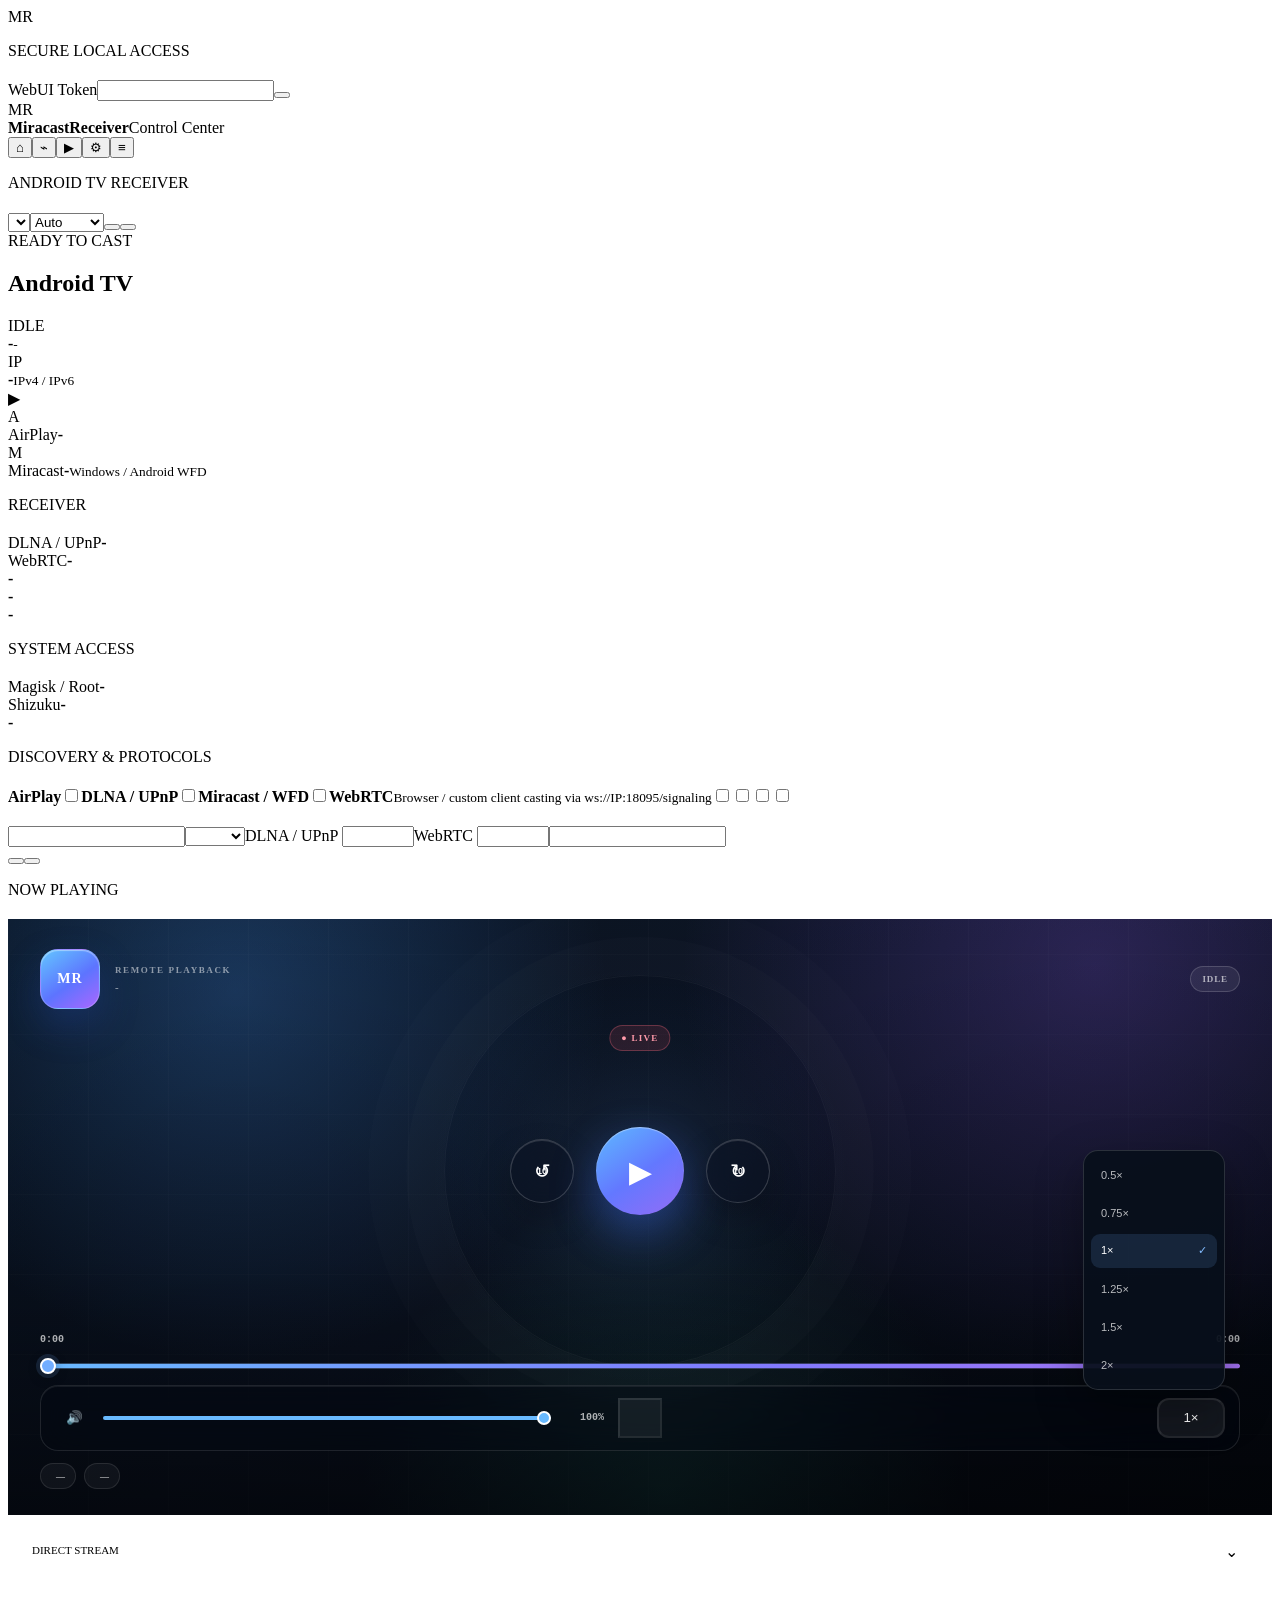
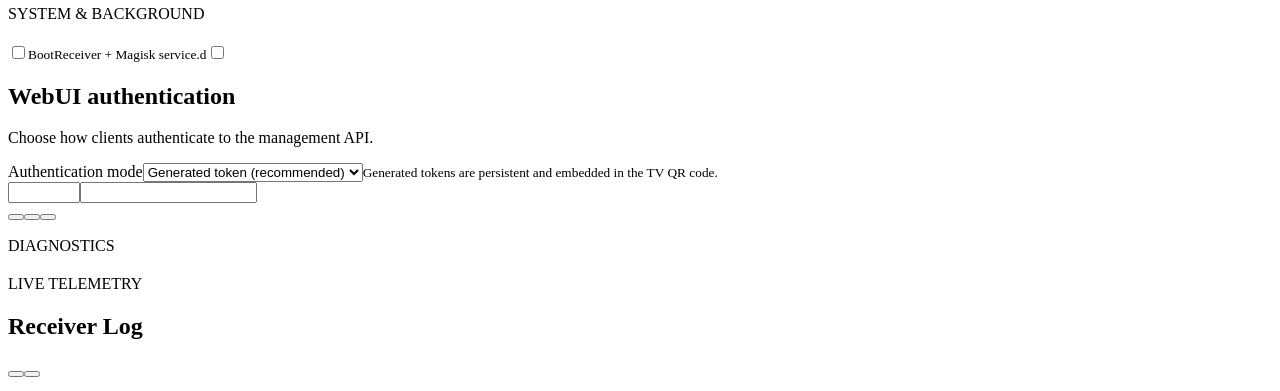
==== commit e4fe5e18: "feat(webrtc): add WebRTC receiver and adapt WFD injection through Android 17 Phase 1 - signaling: bu" ====
--- a/MiracastReceiver/app/src/main/assets/webui/index.html
+++ b/MiracastReceiver/app/src/main/assets/webui/index.html
@@ -42,8 +42,8 @@
     <div class="workspace">
       <header class="topbar"><div><p class="eyebrow">ANDROID TV RECEIVER</p><h1 id="pageTitle"></h1></div><div class="header-actions"><select id="themeSelect" aria-label="Theme"><option value="auto" data-i18n="themeAuto"></option><option value="light" data-i18n="themeLight"></option><option value="dark" data-i18n="themeDark"></option></select><select id="languageSelect" aria-label="Language"><option value="auto">Auto</option><option value="en">English</option><option value="zh-CN">简体中文</option><option value="zh-TW">繁體中文</option><option value="ja">日本語</option><option value="ko">한국어</option></select><span id="connectionBadge" class="badge"><i></i><span data-i18n="connecting"></span></span><button id="copyAddressBtn" class="ghost" data-i18n="copyAddress"></button><button id="restartBtn" class="primary subtle" data-i18n="restartReceiver"></button></div></header>
       <main>
-        <section id="page-overview" class="page active"><article class="hero panel"><div class="hero-copy"><span class="hero-kicker">READY TO CAST</span><h2 id="deviceName">Android TV</h2><p id="deviceMeta" data-i18n="loadingDevice"></p><div class="hero-tags"><span id="serviceState" class="soft-pill" data-i18n="receiverService"></span><span id="playbackState" class="soft-pill">IDLE</span><span id="portMode" class="soft-pill" data-i18n="webuiPort"></span></div></div><div class="hero-address"><span data-i18n="managementAddress"></span><strong id="webAddress">-</strong><small id="serviceUptime">-</small></div></article><div class="metric-grid"><article class="metric-card"><div class="metric-icon cyan">IP</div><div><span data-i18n="tvAddress"></span><strong id="deviceIp">-</strong><small id="deviceIpMeta">IPv4 / IPv6</small></div></article><article class="metric-card"><div class="metric-icon green">▶</div><div><span data-i18n="currentPlayback"></span><strong id="playbackTitle" data-i18n="nothingPlaying"></strong><small data-i18n="playerStateSync"></small></div></article><article class="metric-card"><div class="metric-icon violet">A</div><div><span>AirPlay</span><strong id="airplayState">-</strong><small data-i18n="airplayHint"></small></div></article><article class="metric-card"><div class="metric-icon amber">M</div><div><span>Miracast</span><strong id="miracastState">-</strong><small>Windows / Android WFD</small></div></article></div><div class="grid two overview-grid"><article class="panel"><div class="panel-title"><div><p class="eyebrow">RECEIVER</p><h2 data-i18n="protocolHealth"></h2></div></div><div class="status-list premium-list"><div><span>DLNA / UPnP</span><b id="dlnaState">-</b></div><div><span data-i18n="hardwareDecode"></span><b id="decoderState">-</b></div><div><span data-i18n="actualWebuiPort"></span><b id="runtimePort">-</b></div><div><span data-i18n="lastError"></span><b id="lastError">-</b></div></div></article><article class="panel"><div class="panel-title"><div><p class="eyebrow">SYSTEM ACCESS</p><h2 data-i18n="privilegeBackground"></h2></div></div><div class="status-list premium-list"><div><span>Magisk / Root</span><b id="rootState">-</b></div><div><span>Shizuku</span><b id="shizukuState">-</b></div><div><span data-i18n="bootFallback"></span><b id="bootState">-</b></div><div><span data-i18n="qrAccess"></span><b data-i18n="qrAccessHint"></b></div></div></article></div></section>
-        <section id="page-protocols" class="page"><div class="page-intro"><p class="eyebrow">DISCOVERY &amp; PROTOCOLS</p><h2 data-i18n="protocolTitle"></h2><p data-i18n="protocolIntro"></p></div><form id="configForm"><article class="panel"><div class="panel-title"><div><h2 data-i18n="receiverProtocols"></h2><p data-i18n="disableUnused"></p></div></div><div class="switch-grid"><label class="switch-row"><span><b>AirPlay</b><small data-i18n="airplayDesc"></small></span><input id="airPlayEnabled" type="checkbox"><i></i></label><label class="switch-row"><span><b>DLNA / UPnP</b><small data-i18n="dlnaDesc"></small></span><input id="dlnaEnabled" type="checkbox"><i></i></label><label class="switch-row"><span><b>Miracast / WFD</b><small data-i18n="miracastDesc"></small></span><input id="miracastEnabled" type="checkbox"><i></i></label><label class="switch-row"><span><b data-i18n="customMdns"></b><small data-i18n="customMdnsDesc"></small></span><input id="customMdnsEnabled" type="checkbox"><i></i></label><label class="switch-row"><span><b data-i18n="airplayAudio"></b><small data-i18n="airplayAudioDesc"></small></span><input id="airPlayAudioEnabled" type="checkbox"><i></i></label><label class="switch-row"><span><b data-i18n="autoLaunchPlayer"></b><small data-i18n="autoLaunchDesc"></small></span><input id="autoLaunchPlayer" type="checkbox"><i></i></label></div></article><article class="panel"><div class="panel-title"><div><h2 data-i18n="identityPicture"></h2><p data-i18n="identityPictureDesc"></p></div></div><div class="form-grid"><label><span data-i18n="deviceName"></span><input id="deviceNameInput" type="text" maxlength="64" data-i18n-placeholder="systemNamePlaceholder"></label><label><span data-i18n="mirrorResolution"></span><select id="mirrorMaxHeight"><option value="0" data-i18n="autoTvMax"></option><option value="720">720p</option><option value="1080">1080p</option><option value="1440">1440p</option><option value="2160">2160p</option></select></label><label>DLNA / UPnP <span data-i18n="port"></span><input id="upnpPort" type="number" min="1024" max="65535"></label><label><span data-i18n="connectionCode"></span><input id="connectionCode" type="text" readonly></label></div><div class="actions"><button type="button" id="regenCodeBtn" data-i18n="regenCode"></button><button type="submit" class="primary" data-i18n="saveApply"></button></div></article></form></section>
+        <section id="page-overview" class="page active"><article class="hero panel"><div class="hero-copy"><span class="hero-kicker">READY TO CAST</span><h2 id="deviceName">Android TV</h2><p id="deviceMeta" data-i18n="loadingDevice"></p><div class="hero-tags"><span id="serviceState" class="soft-pill" data-i18n="receiverService"></span><span id="playbackState" class="soft-pill">IDLE</span><span id="portMode" class="soft-pill" data-i18n="webuiPort"></span></div></div><div class="hero-address"><span data-i18n="managementAddress"></span><strong id="webAddress">-</strong><small id="serviceUptime">-</small></div></article><div class="metric-grid"><article class="metric-card"><div class="metric-icon cyan">IP</div><div><span data-i18n="tvAddress"></span><strong id="deviceIp">-</strong><small id="deviceIpMeta">IPv4 / IPv6</small></div></article><article class="metric-card"><div class="metric-icon green">▶</div><div><span data-i18n="currentPlayback"></span><strong id="playbackTitle" data-i18n="nothingPlaying"></strong><small data-i18n="playerStateSync"></small></div></article><article class="metric-card"><div class="metric-icon violet">A</div><div><span>AirPlay</span><strong id="airplayState">-</strong><small data-i18n="airplayHint"></small></div></article><article class="metric-card"><div class="metric-icon amber">M</div><div><span>Miracast</span><strong id="miracastState">-</strong><small>Windows / Android WFD</small></div></article></div><div class="grid two overview-grid"><article class="panel"><div class="panel-title"><div><p class="eyebrow">RECEIVER</p><h2 data-i18n="protocolHealth"></h2></div></div><div class="status-list premium-list"><div><span>DLNA / UPnP</span><b id="dlnaState">-</b></div><div><span>WebRTC</span><b id="webrtcState">-</b></div><div><span data-i18n="hardwareDecode"></span><b id="decoderState">-</b></div><div><span data-i18n="actualWebuiPort"></span><b id="runtimePort">-</b></div><div><span data-i18n="lastError"></span><b id="lastError">-</b></div></div></article><article class="panel"><div class="panel-title"><div><p class="eyebrow">SYSTEM ACCESS</p><h2 data-i18n="privilegeBackground"></h2></div></div><div class="status-list premium-list"><div><span>Magisk / Root</span><b id="rootState">-</b></div><div><span>Shizuku</span><b id="shizukuState">-</b></div><div><span data-i18n="bootFallback"></span><b id="bootState">-</b></div><div><span data-i18n="qrAccess"></span><b data-i18n="qrAccessHint"></b></div></div></article></div></section>
+        <section id="page-protocols" class="page"><div class="page-intro"><p class="eyebrow">DISCOVERY &amp; PROTOCOLS</p><h2 data-i18n="protocolTitle"></h2><p data-i18n="protocolIntro"></p></div><form id="configForm"><article class="panel"><div class="panel-title"><div><h2 data-i18n="receiverProtocols"></h2><p data-i18n="disableUnused"></p></div></div><div class="switch-grid"><label class="switch-row"><span><b>AirPlay</b><small data-i18n="airplayDesc"></small></span><input id="airPlayEnabled" type="checkbox"><i></i></label><label class="switch-row"><span><b>DLNA / UPnP</b><small data-i18n="dlnaDesc"></small></span><input id="dlnaEnabled" type="checkbox"><i></i></label><label class="switch-row"><span><b>Miracast / WFD</b><small data-i18n="miracastDesc"></small></span><input id="miracastEnabled" type="checkbox"><i></i></label><label class="switch-row"><span><b>WebRTC</b><small>Browser / custom client casting via ws://IP:18095/signaling</small></span><input id="webrtcEnabled" type="checkbox"><i></i></label><label class="switch-row"><span><b data-i18n="customMdns"></b><small data-i18n="customMdnsDesc"></small></span><input id="customMdnsEnabled" type="checkbox"><i></i></label><label class="switch-row"><span><b data-i18n="airplayAudio"></b><small data-i18n="airplayAudioDesc"></small></span><input id="airPlayAudioEnabled" type="checkbox"><i></i></label><label class="switch-row"><span><b data-i18n="autoLaunchPlayer"></b><small data-i18n="autoLaunchDesc"></small></span><input id="autoLaunchPlayer" type="checkbox"><i></i></label></div></article><article class="panel"><div class="panel-title"><div><h2 data-i18n="identityPicture"></h2><p data-i18n="identityPictureDesc"></p></div></div><div class="form-grid"><label><span data-i18n="deviceName"></span><input id="deviceNameInput" type="text" maxlength="64" data-i18n-placeholder="systemNamePlaceholder"></label><label><span data-i18n="mirrorResolution"></span><select id="mirrorMaxHeight"><option value="0" data-i18n="autoTvMax"></option><option value="720">720p</option><option value="1080">1080p</option><option value="1440">1440p</option><option value="2160">2160p</option></select></label><label>DLNA / UPnP <span data-i18n="port"></span><input id="upnpPort" type="number" min="1024" max="65535"></label><label>WebRTC <span data-i18n="port"></span><input id="webrtcPort" type="number" min="1024" max="65535"></label><label><span data-i18n="connectionCode"></span><input id="connectionCode" type="text" readonly></label></div><div class="actions"><button type="button" id="regenCodeBtn" data-i18n="regenCode"></button><button type="submit" class="primary" data-i18n="saveApply"></button></div></article></form></section>
         <section id="page-playback" class="page">
           <div class="page-intro"><p class="eyebrow">NOW PLAYING</p><h2 data-i18n="remotePlayer"></h2><p data-i18n="remotePlayerIntro"></p></div>
           <article class="panel remote-player-shell" aria-label="Remote player"><div class="remote-player-stage"><div class="remote-player-content">
@@ -65,18 +65,18 @@
   <script src="/app.js"></script>
   <script>
   (()=>{
-    const pstate=()=>latestStatus?.playback||{},clamp=(v,a,b)=>Math.min(b,Math.max(a,v)),active=new Set(['PLAYING','READY','BUFFERING','RETRYING','LAUNCHING','PAUSED']),pausing=new Set(['PLAYING','READY','BUFFERING','RETRYING','LAUNCHING']);
+    const pstate=()=>latestStatus?.playback||{},clamp=(v,a,b)=>Math.min(b,Math.max(a,v)),active=new Set(['PLAYING','READY','BUFFERING','RETRYING','LAUNCHING','PAUSED','MIRRORING']),pausing=new Set(['PLAYING','READY','BUFFERING','RETRYING','LAUNCHING']);
     const seek=$('seekRange'),cur=$('currentTimeLabel'),dur=$('durationLabel'),toggle=$('playToggleBtn'),back=$('back10Btn'),forward=$('forward10Btn'),live=$('liveBadge'),pill=$('playerStatePill'),vol=$('volumeValue'),volLabel=$('volumeLabel'),mute=$('muteBtn'),speed=$('speedValue'),speedBtn=$('speedMenuBtn'),speedMenu=$('speedMenu'),fill=$('progressFill');
     if(!seek||!toggle||!vol||!speedBtn)return;
     let seeking=false,seekBusy=0,localSeek=0,volumeBusy=0,volumeTimer=0,lastVolume=100,speedBusy=0,localSpeed=Number(speed?.value)||1;
     const tr=(k,f)=>{try{return t(k)||f}catch(_){return f}},send=(a,x={})=>playerAction(a,x);
     function volumeVisual(v){v=clamp(Number(v)||0,0,100);vol.style.setProperty('--volume-progress',`${v}%`);volLabel.textContent=`${Math.round(v)}%`;mute.textContent=v<=0?'🔇':v<45?'🔈':'🔊';mute.title=v<=0?'Unmute':'Mute';if(v>0)lastVolume=v}
     function speedVisual(v){v=Number(v);if(!Number.isFinite(v)||v<=0)v=1;localSpeed=v;if(speed)speed.value=String(v);speedBtn.textContent=`${Number(v.toFixed(2))}×`;speedMenu?.querySelectorAll('[data-speed]').forEach(b=>b.classList.toggle('active',Math.abs(Number(b.dataset.speed)-v)<.001))}
-    function timeline(position,duration){const d=Math.max(0,Number(duration)||0),p=Math.max(0,Number(position)||0);if(d>0){seek.max=String(d);if(!seeking&&Date.now()>=seekBusy)seek.value=String(clamp(p,0,d));seek.disabled=false;cur.textContent=fmtTime(seeking||Date.now()<seekBusy?Number(seek.value):p);dur.textContent=fmtTime(d);back.disabled=false;forward.disabled=false;live.classList.add('hidden')}else{seek.max='1';if(!seeking)seek.value='0';seek.disabled=true;cur.textContent=fmtTime(p);dur.textContent=active.has(String(pstate().state||'').toUpperCase())?tr('live','LIVE'):'0:00';back.disabled=true;forward.disabled=true;live.classList.toggle('hidden',!active.has(String(pstate().state||'').toUpperCase()))}}
-    function render(){const p=pstate(),state=String(p.state||'IDLE').toUpperCase(),isActive=active.has(state);pill.textContent=state;pill.classList.toggle('active',isActive);const pause=pausing.has(state);toggle.textContent=pause?'Ⅱ':'▶';toggle.dataset.action=pause?'pause':'play';toggle.title=toggle.setAttribute('aria-label',pause?tr('pause','Pause'):tr('play','Play'))||'';timeline(Number(p.positionMs)||0,Number(p.durationMs)||0);if(Date.now()>=volumeBusy){const rv=Number(p.volume),v=Number.isFinite(rv)?clamp(rv,0,100):Number(vol.value||100);vol.value=String(v);volumeVisual(v)}if(Date.now()>=speedBusy)speedVisual(Number(p.speed)||localSpeed||1)}
+    function timeline(position,duration,isLive,isSeekable){const d=Math.max(0,Number(duration)||0),p=Math.max(0,Number(position)||0),canSeek=!!isSeekable&&d>0;seek.max=String(d>0?d:1);if(!seeking&&Date.now()>=seekBusy)seek.value=String(canSeek?clamp(p,0,d):0);seek.disabled=!canSeek;back.disabled=!canSeek;forward.disabled=!canSeek;cur.textContent=fmtTime(seeking||Date.now()<seekBusy?Number(seek.value):p);if(isLive){live.classList.remove('hidden');dur.textContent=canSeek?`${tr('live','LIVE')} · ${fmtTime(d)}`:tr('live','LIVE');fill?.classList.add('live');if(fill)fill.style.width=canSeek?`${Math.min(100,Math.max(0,p/d*100))}%`:'100%'}else{live.classList.add('hidden');dur.textContent=d>0?fmtTime(d):tr('unknownDuration','—');fill?.classList.remove('live');if(fill)fill.style.width=d>0?`${Math.min(100,Math.max(0,p/d*100))}%`:'0'}}
+    function render(){const p=pstate(),state=String(p.state||'IDLE').toUpperCase(),isActive=active.has(state);pill.textContent=state;pill.classList.toggle('active',isActive);const pause=pausing.has(state);toggle.textContent=pause?'Ⅱ':'▶';toggle.dataset.action=pause?'pause':'play';toggle.title=toggle.setAttribute('aria-label',pause?tr('pause','Pause'):tr('play','Play'))||'';timeline(Number(p.positionMs)||0,Number(p.durationMs)||0,!!p.isLive,!!p.isSeekable);if(Date.now()>=volumeBusy){const rv=Number(p.volume),v=Number.isFinite(rv)?clamp(rv,0,100):Number(vol.value||100);vol.value=String(v);volumeVisual(v)}if(Date.now()>=speedBusy)speedVisual(Number(p.speed)||localSpeed||1)}
     toggle.addEventListener('click',()=>send(toggle.dataset.action||'play'));
-    function jump(delta){const p=pstate(),d=Number(p.durationMs)||0;if(d<=0)return;localSeek=clamp((Number(p.positionMs)||0)+delta,0,d);seek.value=String(localSeek);seekBusy=Date.now()+900;timeline(localSeek,d);send('seek',{positionMs:localSeek})}back.addEventListener('click',()=>jump(-10000));forward.addEventListener('click',()=>jump(10000));
-    seek.addEventListener('pointerdown',()=>{seeking=true});seek.addEventListener('input',()=>{seeking=true;const d=Number(pstate().durationMs)||Number(seek.max)||0,v=clamp(Number(seek.value)||0,0,d||0);localSeek=v;cur.textContent=fmtTime(v);if(fill&&d>0)fill.style.width=`${v/d*100}%`});seek.addEventListener('change',()=>{const d=Number(pstate().durationMs)||Number(seek.max)||0,target=clamp(Number(seek.value)||0,0,d||0);seeking=false;localSeek=target;seekBusy=Date.now()+900;if(d>0)send('seek',{positionMs:target})});seek.addEventListener('pointercancel',()=>{seeking=false});
+    function jump(delta){const p=pstate(),d=Number(p.durationMs)||0;if(!p.isSeekable||d<=0)return;localSeek=clamp((Number(p.positionMs)||0)+delta,0,d);seek.value=String(localSeek);seekBusy=Date.now()+900;timeline(localSeek,d,!!p.isLive,true);send('seek',{positionMs:localSeek})}back.addEventListener('click',()=>jump(-10000));forward.addEventListener('click',()=>jump(10000));
+    seek.addEventListener('pointerdown',()=>{if(!seek.disabled)seeking=true});seek.addEventListener('input',()=>{if(seek.disabled)return;seeking=true;const d=Number(pstate().durationMs)||Number(seek.max)||0,v=clamp(Number(seek.value)||0,0,d||0);localSeek=v;cur.textContent=fmtTime(v);if(fill&&d>0)fill.style.width=`${v/d*100}%`});seek.addEventListener('change',()=>{const p=pstate(),d=Number(p.durationMs)||Number(seek.max)||0,target=clamp(Number(seek.value)||0,0,d||0);seeking=false;localSeek=target;seekBusy=Date.now()+900;if(p.isSeekable&&d>0)send('seek',{positionMs:target})});seek.addEventListener('pointercancel',()=>{seeking=false});
     vol.addEventListener('input',()=>{const v=clamp(Number(vol.value)||0,0,100);volumeBusy=Date.now()+900;volumeVisual(v);clearTimeout(volumeTimer);volumeTimer=setTimeout(()=>send('volume',{value:v}),90)});vol.addEventListener('change',()=>{const v=clamp(Number(vol.value)||0,0,100);volumeBusy=Date.now()+900;clearTimeout(volumeTimer);send('volume',{value:v})});mute.addEventListener('click',()=>{const old=clamp(Number(vol.value)||0,0,100),next=old>0?0:clamp(lastVolume||70,1,100);if(old>0)lastVolume=old;vol.value=String(next);volumeBusy=Date.now()+900;volumeVisual(next);send('volume',{value:next})});
     speedBtn.addEventListener('click',e=>{e.stopPropagation();speedMenu.classList.toggle('hidden');speedBtn.setAttribute('aria-expanded',String(!speedMenu.classList.contains('hidden')))});speedMenu.querySelectorAll('[data-speed]').forEach(b=>b.addEventListener('click',()=>{const v=Number(b.dataset.speed)||1;speedBusy=Date.now()+900;speedVisual(v);speedMenu.classList.add('hidden');speedBtn.setAttribute('aria-expanded','false');send('speed',{value:v})}));document.addEventListener('click',e=>{if(!e.target.closest('.speed-menu-wrap')){speedMenu.classList.add('hidden');speedBtn.setAttribute('aria-expanded','false')}});document.addEventListener('keydown',e=>{if(e.key==='Escape'){speedMenu.classList.add('hidden');speedBtn.setAttribute('aria-expanded','false')}});
     volumeVisual(vol.value);speedVisual(speed?.value||1);render();setInterval(render,300);
